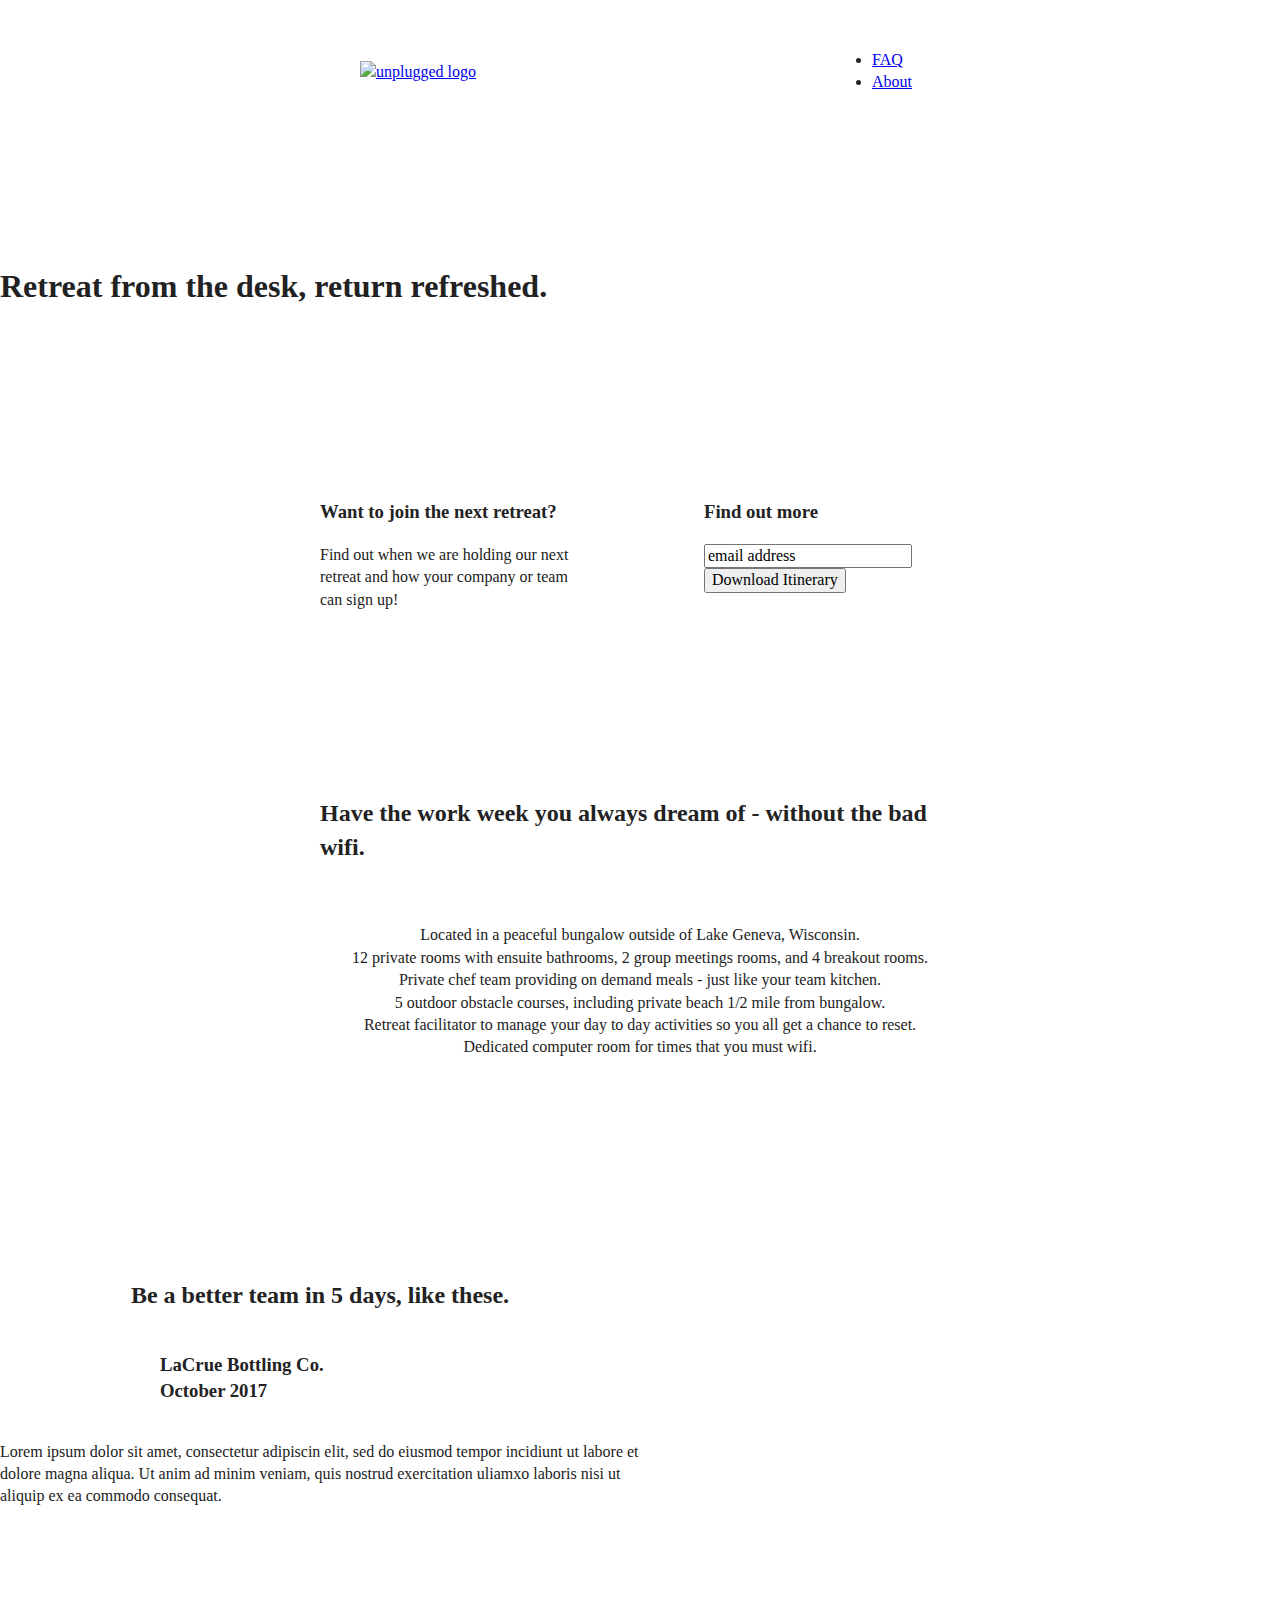
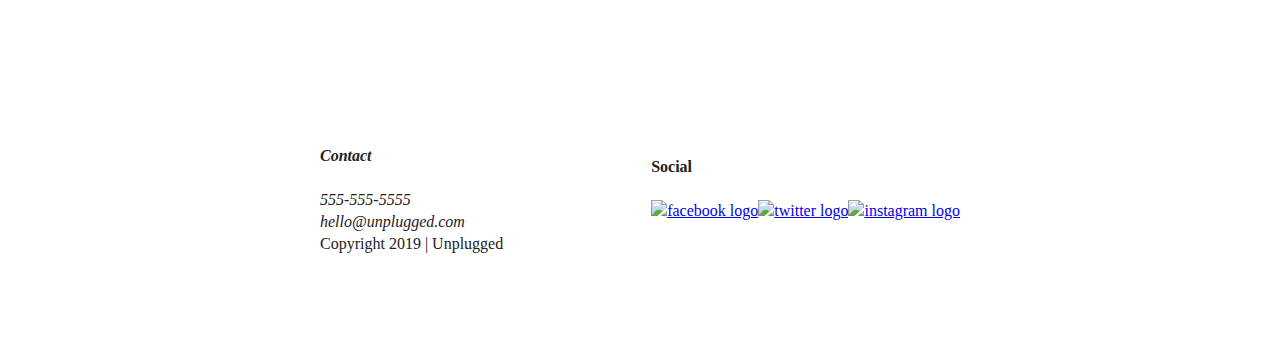
==== index.html @ e2e4e4e3 "Added media queries for tablet, checked against and updated with solution code" ====
<!doctype html>
<html class="no-js" lang="">

<head>
  <meta charset="utf-8">
  <title>Unplugged Retreat | Home</title>
  <meta name="description" content="">
  <meta name="viewport" content="width=device-width, initial-scale=1">

  <link rel="manifest" href="site.webmanifest">
  <link rel="apple-touch-icon" href="icon.png">
  <!-- Place favicon.ico in the root directory -->

  <link rel="stylesheet" href="css/normalize.css">
  <link rel="stylesheet" href="css/main.css">

  <meta name="theme-color" content="#fafafa">
</head>
  <!--[if IE]>
    <p class="browserupgrade">You are using an <strong>outdated</strong> browser. Please <a href="https://browsehappy.com/">upgrade your browser</a> to improve your experience and security.</p>
  <![endif]-->

  <!-- Add your site or application content here -->
<body>
	<header>
		<div class=content-wrapper>
			
			<figure>
				<a href="#"><img src="img/unpluggedlogo.png" alt="unplugged logo"></a>
				</figure>
			
				<div class="header-divider"></div>
				<nav>
					<ul>
						<li><a href="faq/index.html" target="_blank">FAQ</a></li>
						<li><a href="about/index.html" target="_blank">About</a></li>
					<ul>
				</nav>
			</div>
	</header>
	
	<main>
		
		<section class="hero-area">
			
		<div class=content-wrapper>
			
			<h1>Retreat from the desk, return refreshed.</h1>
			
		</div>
		
		
		</section>
		
		<aside>
			
			<div class="content-wrapper">
				
				<div class="form-description">
					<h3>Want to join the next retreat?</h3>
						<p>Find out when we are holding our next retreat and how your company or team can sign up!</p>
						
						
					
				</div>
				
				<div class="form">
					<h3>Find out more</h3>
					<input type="text" name="name" value="email address">
					<input type="button" value="Download Itinerary">
				</div>
			</aside>
				
				
		<section class="features">
				  <div class="content-wrapper">
				    <!-- Add your Features content here -->
					<h2>Have the work week you always dream of - without the bad wifi.</h2>
				  	<article>
				      <p class="fontawesome-icon"></p>
				      <p class="features-items">Located in a peaceful 						bungalow outside of Lake Geneva, Wisconsin.</p>
				  </article>
				  
				  	<article>
				      <p class="fontawesome-icon"></p>
				      <p class="features-items">12 private rooms with ensuite bathrooms, 2 group meetings rooms, and 4 breakout rooms.</p>
				  </article>
				  
				  	<article>
				      <p class="fontawesome-icon"></p>
				      <p class="features-items">Private chef team providing on demand meals - just like your team kitchen.</p>
				  </article>
				  
				  	<article>
				      <p class="fontawesome-icon"></p>
				      <p class="features-items">5 outdoor obstacle courses, including private beach 1/2 mile from bungalow.</p>
				  </article>
				  
				  	<article>
				      <p class="fontawesome-icon"></p>
				      <p class="features-items">Retreat facilitator to manage your day to day activities so you all get a chance to reset.</p>
				  </article>
				  
				  	<article>
				      <p class="fontawesome-icon"></p>
				      <p class="features-items">Dedicated computer room for times that you must wifi.</p>
				  </article>
				  
	  
				
			</div>
	</section>
				
				
		
		<section class="reviews">
		  <div class="content-wrapper">
			  
			 <h2> Be a better team in 5 days, like these.</h2>
			 <h3>LaCrue Bottling Co.<br>October 2017</h3>
			 <br>
			 <p>Lorem ipsum dolor sit amet, consectetur adipiscin elit, sed do eiusmod tempor incidiunt ut labore et dolore magna aliqua. Ut anim ad minim veniam, quis nostrud exercitation uliamxo laboris nisi ut aliquip ex ea commodo consequat.</p>
		 
		  </div>
		</section>
		
		
		
		
	</main>
	
	<footer>
		<div class="content-wrapper">
		<div class="footer-content">
			<address class="contact">
			<h4>Contact</h4>
				<p>
					555-555-5555<br>
					hello@unplugged.com</p>
				
			</address>
		
	
		<div class="social">
			<h4>Social</h4>
			<div class="social-icons">
				<p><a href="https://www.facebook.com/yoursite" target="_blank"><img src="img/facebook-icon.png" alt="facebook logo"></a></p>
					<p><a href="https://www/twitter.com/yoursite" target="_blank"><img src="img/twitter-icon.png" alt="twitter logo"></a></li>
					<p><a href="https://www.instagram.com/yoursite" target="_blank"><img src="img/instagram-icon.png" alt="instagram logo"></a></p>
			</div>
		</div>
	</div>

			
			<div class="copyright">
				<p>Copyright 2019 | Unplugged</p>
			</div>	
	
	</footer>	
		
		


  <script src="js/vendor/modernizr-3.8.0.min.js"></script>
  <script src="https://code.jquery.com/jquery-3.4.1.min.js" integrity="sha256-CSXorXvZcTkaix6Yvo6HppcZGetbYMGWSFlBw8HfCJo=" crossorigin="anonymous"></script>
  <script>window.jQuery || document.write('<script src="js/vendor/jquery-3.4.1.min.js"><\/script>')</script>
  <script src="js/plugins.js"></script>
  <script src="js/main.js"></script>

  <!-- Google Analytics: change UA-XXXXX-Y to be your site's ID. -->
  <script>
    window.ga = function () { ga.q.push(arguments) }; ga.q = []; ga.l = +new Date;
    ga('create', 'UA-XXXXX-Y', 'auto'); ga('set','transport','beacon'); ga('send', 'pageview')
  </script>
  <script src="https://www.google-analytics.com/analytics.js" async></script>
</body>

</html>
---- css/main.css ----
/*! HTML5 Boilerplate v7.3.0 | MIT License | https://html5boilerplate.com/ */

/* main.css 2.0.0 | MIT License | https://github.com/h5bp/main.css#readme */
/*
 * What follows is the result of much research on cross-browser styling.
 * Credit left inline and big thanks to Nicolas Gallagher, Jonathan Neal,
 * Kroc Camen, and the H5BP dev community and team.
 */

/* ==========================================================================
   Base styles: opinionated defaults
   ========================================================================== */

html {
  color: #222;
  font-size: 1em;
  line-height: 1.4;
}

/*
 * Remove text-shadow in selection highlight:
 * https://twitter.com/miketaylr/status/12228805301
 *
 * Vendor-prefixed and regular ::selection selectors cannot be combined:
 * https://stackoverflow.com/a/16982510/7133471
 *
 * Customize the background color to match your design.
 */

::-moz-selection {
  background: #b3d4fc;
  text-shadow: none;
}

::selection {
  background: #b3d4fc;
  text-shadow: none;
}

/*
 * A better looking default horizontal rule
 */

hr {
  display: block;
  height: 1px;
  border: 0;
  border-top: 1px solid #ccc;
  margin: 1em 0;
  padding: 0;
}

/*
 * Remove the gap between audio, canvas, iframes,
 * images, videos and the bottom of their containers:
 * https://github.com/h5bp/html5-boilerplate/issues/440
 */

audio,
canvas,
iframe,
img,
svg,
video {
  vertical-align: middle;
}

/*
 * Remove default fieldset styles.
 */

fieldset {
  border: 0;
  margin: 0;
  padding: 0;
}

/*
 * Allow only vertical resizing of textareas.
 */

textarea {
  resize: vertical;
}

/* ==========================================================================
   Browser Upgrade Prompt
   ========================================================================== */

.browserupgrade {
  margin: 0.2em 0;
  background: #ccc;
  color: #000;
  padding: 0.2em 0;
}

/* ==========================================================================
   Author's custom styles
   ========================================================================== */
/*------BASE HEADER AND FOOTER------*/

header,
footer {
display: flex;
justify-content: center;
align-items: center;
flex-flow: row wrap;
}

.content-wrapper {
	width: 90%;
	margin: 50px 0;
}



header .content-wrapper {
	display: flex;
	justify-content: center;
	align-items: center;
	flex-flow: row wrap;
	margin: 0;
	
}

.header-divider {
	width: 100%;
	height: 1px;
	margin: 10px 0 20px 0;
}

header .nav {
	width: 60%;
	display: flex;
	align-items: center;
	justify-content: space-around;
	flex-flow: row wrap;
	
}

header .nav ul {
	display: flex;
	justify-content: space-around;
	width: 100%;


}

footer .social-icons {
	display: flex;
	justify-content: space-around;
	align-items: center;
}

.footer .content-wrapper {
	width: 55%;
	margin: 50px 0;
}

footer .social-icons p {
  display: flex;
  justify-content: center;
  align-items: center;
}

footer .contact {
	margin-bottom: 40px;
}

footer p {
	margin: 0;
}

.features p {
	margin: 0;
}

/* -------------------- Mobile Styles - Homepage -------------------- */

/*-----------HEADER STYLE------*/

header {
	padding: 15px 0;
}

/*------HERO AREA------*/

.hero-area {
	display: flex;
	justify-content: center;
	flex-flow: column nowrap;
}



/*------ASIDE AREA------*/

aside {
		display: flex;
		justify-content: center;
		align-items: center;
		flex-flow: row wrap;
	
}


/*------FEATURES------*/


.features {
	display: flex;
	justify-content: center;
	flex-flow: row wrap;
}

.features h2 {
	margin-bottom: 60px;
}

.features .article {
	display: flex;
	justify-content: center;
	align-items: center;
	flex-flow: row wrap;
	width: 55%;
	margin: 30px 0;
}


.features  .features-items {
	display: flex;
	justify-content: center;
	align-items: center;
	flex-flow: row wrap;
}

/*--------REVIEWS-----*/

.reviews .content-wrapper {
	display: flex;
	justify-content: center;
	flex-flow: row wrap;
}

.reviews h2 {
	margin-bottom: 40px 0;
}
.reviews h3 {
	width: 50%;
	margin: 20px 0;
}


/*==================================================
=============FAQ PAGE ===============*/

.faq  {
	display: flex;
	justify-content: center;
	align-items: center;
	flex-flow: row wrap;
}

.faq .content-wrapper {
  display: flex;
  justify-content: center;
  align-items: center;
  flex-flow: row wrap;
  margin: 50px 0 0 0;
}

.faq h2 {
	margin-bottom: 50px;
}

.faq-content {
	margin-bottom: 40px;
}



/*--------------==================================================
ABOUT PAGE-======================================================*/

.mission {
	display: flex;
	justify-content: center;
	align-items: center;
	flex-flow:row wrap;
}

.mission h1 {
	padding: 40px 0;
}


.contact-section {
	display: flex;
	justify-content: center;
	align-items: center;
	flex-flow:row wrap;
	
}

.contact-section p {
	margin: 0;
}

.contact-section h1 {
	padding: 45px 0;
}


/* ==========================================================================
   Helper classes
   ========================================================================== */

/*
 * Hide visually and from screen readers
 */

.hidden {
  display: none !important;
}

/*
* Hide only visually, but have it available for screen readers:
* https://snook.ca/archives/html_and_css/hiding-content-for-accessibility
*
* 1. For long content, line feeds are not interpreted as spaces and small width
*    causes content to wrap 1 word per line:
*    https://medium.com/@jessebeach/beware-smushed-off-screen-accessible-text-5952a4c2cbfe
*/

.sr-only {
  border: 0;
  clip: rect(0, 0, 0, 0);
  height: 1px;
  margin: -1px;
  overflow: hidden;
  padding: 0;
  position: absolute;
  white-space: nowrap;
  width: 1px;
  /* 1 */
}

/*
* Extends the .sr-only class to allow the element
* to be focusable when navigated to via the keyboard:
* https://www.drupal.org/node/897638
*/

.sr-only.focusable:active,
.sr-only.focusable:focus {
  clip: auto;
  height: auto;
  margin: 0;
  overflow: visible;
  position: static;
  white-space: inherit;
  width: auto;
}

/*
* Hide visually and from screen readers, but maintain layout
*/

.invisible {
  visibility: hidden;
}

/*
* Clearfix: contain floats
*
* For modern browsers
* 1. The space content is one way to avoid an Opera bug when the
*    `contenteditable` attribute is included anywhere else in the document.
*    Otherwise it causes space to appear at the top and bottom of elements
*    that receive the `clearfix` class.
* 2. The use of `table` rather than `block` is only necessary if using
*    `:before` to contain the top-margins of child elements.
*/

.clearfix:before,
.clearfix:after {
  content: " ";
  /* 1 */
  display: table;
  /* 2 */
}

.clearfix:after {
  clear: both;
}

/* ==========================================================================
   EXAMPLE Media Queries for Responsive Design.
   These examples override the primary ('mobile first') styles.
   Modify as content requires.
   ========================================================================== */

@media screen and (min-width: 768px) {

/*Tablet styles here*/
	
	.content-wrapper {
		max-width: 640px;
		margin: 100px 0;
	}
    /* Header */
 
       header {
		   
		   justify-content: space-around;
		   padding: 33px 0;
       }
 
       header .content-wrapper {
           width: 100%;
		   justify-content: space-between;
       }
 
       header nav {
           width: 20%
       }
 
       header nav ul {
		   justify-content: space-between;
 		  
       }
 
       .header-divider {
           display: none;
       }
 
       /* Hero Area */
 
       /* Aside */
       aside .content-wrapper {
           margin: 50px 0;
		   display: flex;
		   justify-content: space-between;
		   flex-flow: row wrap;
       }
 
       aside .content-wrapper .form-description,
       aside .content-wrapper .form {        
           width: 40%;         
           margin: 0;
       }
 
       /* Features */
 
       .features article {
		   display: flex;
		   justify-content: center;
		   align-items: center;
		   flex-flow: column wrap;
		   flex-basis: 50%;
       }
 
       .features .features-item-description {
           width: 50%;
       }
 
       /* Reviews */
       .reviews article {
 		  display: flex;
		  justify-content: space-between;
       }
    
       .reviews article div {
           width: 49%;
       }
 
       /* Footer */
       footer .content-wrapper {
           width: 65%;
           margin: 100px 0;
       }
    
       .footer-content {
		   display: flex;
		   justify-content: space-between;
		   align-items: center;
       }
 
       footer .contact {
           margin-bottom: 0;
       }
 
       footer .copyright {
           width: 100%;
       }
	   /*-------------------FAQ PAGE--------------*/
   
	   .faq-content {
		   flex-basis:45% ;
	   }
	   
	   .faq .content-wrapper {
		   justify-content: space-between;
	   }
	   
	   /* ==========================================================================
	      About Page
	      ========================================================================== */
 
	      .mission-content {
	           display: flex;
	           justify-content: space-between;
	           align-items: center;
			   padding-top: 20px;
	       }
 
	       .mission-content p {
	           width: 45%;
	       }
 
	       .contact-section .content-wrapper h2 {
	           width: 80%;
	       }
 
	       .contact-content {
	           display: flex;
	           justify-content: space-between;
	           align-items: flex-start;
	   }
	   
	 /* ==========================================================================
	      FAQ Page
	     
 ========================================================================== */
	       .faq .content-wrapper {
	           justify-content: space-between;
	       }
    
	       .faq-content {
	           flex-basis: 40%;
	       }
 
	       .faq h2 {
	           width: 100%;
	       }
	   
	   
	
}

@media screen and (min-width: 1200px) {

/*Desktop styles here*/

}

@media print,
  (-webkit-min-device-pixel-ratio: 1.25),
  (min-resolution: 1.25dppx),
  (min-resolution: 120dpi) {
  /* Style adjustments for high resolution devices */
}

/* ==========================================================================
   Print styles.
   Inlined to avoid the additional HTTP request:
   https://www.phpied.com/delay-loading-your-print-css/
   ========================================================================== */

@media print {
  *,
  *:before,
  *:after {
    background: transparent !important;
    color: #000 !important;
    /* Black prints faster */
    box-shadow: none !important;
    text-shadow: none !important;
  }
  a,
  a:visited {
    text-decoration: underline;
  }
  a[href]:after {
    content: " (" attr(href) ")";
  }
  abbr[title]:after {
    content: " (" attr(title) ")";
  }
  /*
     * Don't show links that are fragment identifiers,
     * or use the `javascript:` pseudo protocol
     */
  a[href^="#"]:after,
  a[href^="javascript:"]:after {
    content: "";
  }
  pre {
    white-space: pre-wrap !important;
  }
  pre,
  blockquote {
    border: 1px solid #999;
    page-break-inside: avoid;
  }
  /*
     * Printing Tables:
     * https://web.archive.org/web/20180815150934/http://css-discuss.incutio.com/wiki/Printing_Tables
     */
  thead {
    display: table-header-group;
  }
  tr,
  img {
    page-break-inside: avoid;
  }
  p,
  h2,
  h3 {
    orphans: 3;
    widows: 3;
  }
  h2,
  h3 {
    page-break-after: avoid;
  }
}
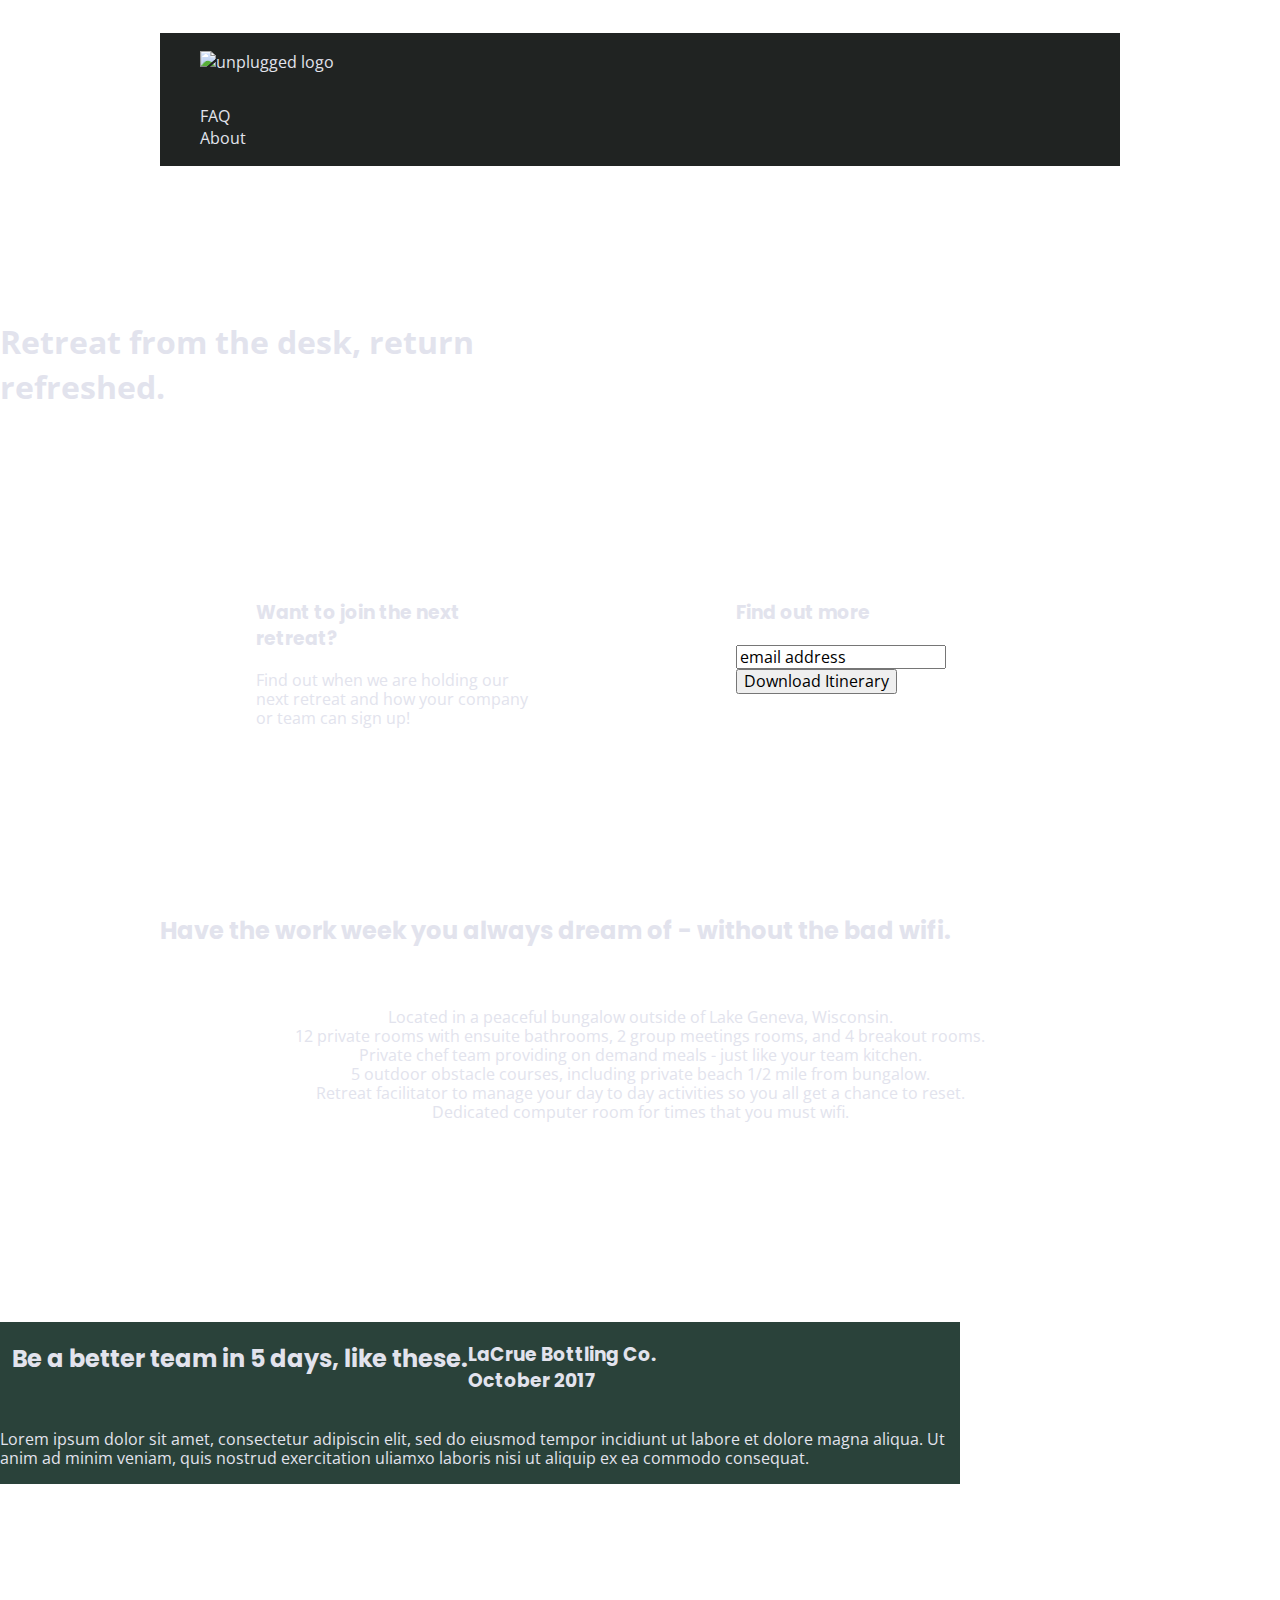
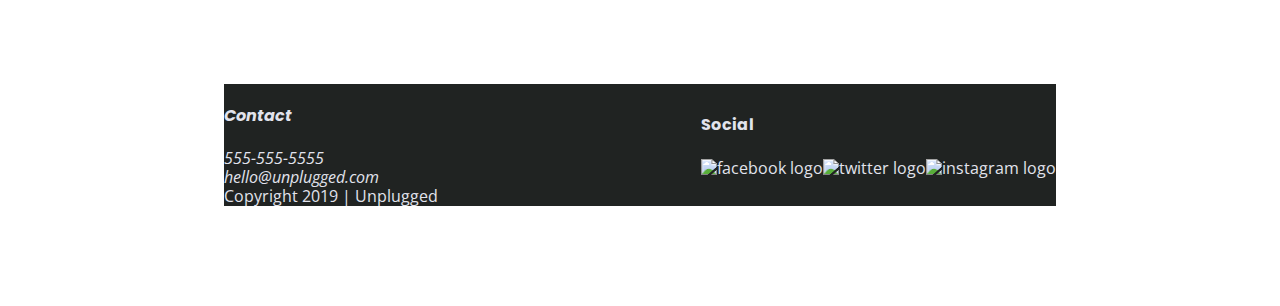
==== commit 09b6cc95: "Added base font styles" ====
--- a/index.html
+++ b/index.html
@@ -11,10 +11,11 @@
   <link rel="apple-touch-icon" href="icon.png">
   <!-- Place favicon.ico in the root directory -->
 
+  <!-- Google Fonts -->
   <link rel="stylesheet" href="css/normalize.css">
   <link rel="stylesheet" href="css/main.css">
 
-  <meta name="theme-color" content="#fafafa">
+  <meta name="theme-color" content="#fafafa"><link href="https://fonts.googleapis.com/css?family=Open+Sans:400,700|Poppins:500,700" rel="stylesheet">
 </head>
   <!--[if IE]>
     <p class="browserupgrade">You are using an <strong>outdated</strong> browser. Please <a href="https://browsehappy.com/">upgrade your browser</a> to improve your experience and security.</p>
--- a/css/main.css
+++ b/css/main.css
@@ -97,6 +97,99 @@
 /* ==========================================================================
    Author's custom styles
    ========================================================================== */
+
+
+/* General Styles */
+ 
+html {
+	font-size: 16px;
+}
+ 
+body {
+ 	font-family: 'Open Sans', sans-serif;
+	font-size: 1em;
+	color: #e2e3ed;
+}
+ 
+ul, 
+ol {
+	list-style-type: none;
+ 
+}
+ 
+a {
+	color: #e2e3ed;
+	text-decoration: none;
+	
+}
+ 
+h2 {
+ 	font-family: 'Poppins', sans-serif;
+	font-size: 1.5em;
+	font-weight: bolder
+	color: #e2e3ed;
+}
+ 
+h3, 
+h4 {
+ 	font-family: 'Poppins', sans-serif;
+	color: #e2e3ed;
+}
+
+h3 {
+	font-size: 1.17em;
+	font-weight: bolder
+}
+
+h4 {
+	font-size: 1em;
+	font-weight: bolder
+}
+ 
+p {
+	line-height: 1.188em;
+	color: #e2e3ed;
+}
+ 
+img {
+ 	width: 100%;
+}
+ 
+figure {
+ 	width: 100%;
+}
+ 
+address {
+ 	text-decoration: none;
+}
+
+header .content-wrapper,
+nav .content-wrapper,
+footer .content-wrapper {
+	background: #202322;
+}
+
+
+.aside .content-wrapper.
+.mission .content-wrapper {
+	background: #527158;
+}
+
+.reviews .content-wrapper,
+.contact-section .content-wrapper
+.faq .content-wrapper {
+ 	background: #2a423a;
+}
+
+
+
+
+
+
+
+
+
+
 /*------BASE HEADER AND FOOTER------*/
 
 header,
@@ -528,29 +621,93 @@
 	           align-items: flex-start;
 	   }
 	   
-	 /* ==========================================================================
-	      FAQ Page
-	     
+
+@media screen and (min-width: 1200px) {
+
+/*Desktop styles here*/
+	
+	
+	.content-wrapper {
+		max-width: 960px;
+	}
+	
+	
+	
+    /* Hero Area */
+	
+    /* Hero */
+    .hero-area h1 {
+      width: 60%;
+  }
+
+    /* Aside */
+    aside .content-wrapper {
+        justify-content: space-around;
+
+    }
+
+    aside .content-wrapper .form-description,
+    aside .content-wrapper .form {        
+        width: 30%;         
+   
+    }
+	
+    /* Features */
+
+	.features h2 {
+		width: 90%;
+	}
+
+    .features article {
+	   flex-basis: 33%;
+    }
+
+
+    /* Reviews */
+    .reviews article div {
+		 width: 42%;
+    }
+ 
+    
+/* ==========================================================================
+	   About Page
+========================================================================== */
+	    
+		.mission h2,
+	    .contact-section .content-wrapper h2 {
+	        width: 95%;
+	    }
+ 
+	    .contact-section .content-wrapper h2 {
+	        margin-bottom: 100px;
+	    }
+ 
+ 
+/* ==========================================================================
+	   FAQ Page
  ========================================================================== */
-	       .faq .content-wrapper {
-	           justify-content: space-between;
-	       }
-    
-	       .faq-content {
-	           flex-basis: 40%;
-	       }
- 
-	       .faq h2 {
-	           width: 100%;
-	       }
-	   
-	   
-	
-}
-
-@media screen and (min-width: 1200px) {
-
-/*Desktop styles here*/
+	    
+		.faq h2 {
+	        width: 100%;
+	    }
+ 
+	    .faq-content {
+	        flex-basis: 50$;
+	    }
+	
+	
+	
+	
+	
+	
+	
+	
+	
+	
+	
+	
+	
+	
 
 }
 
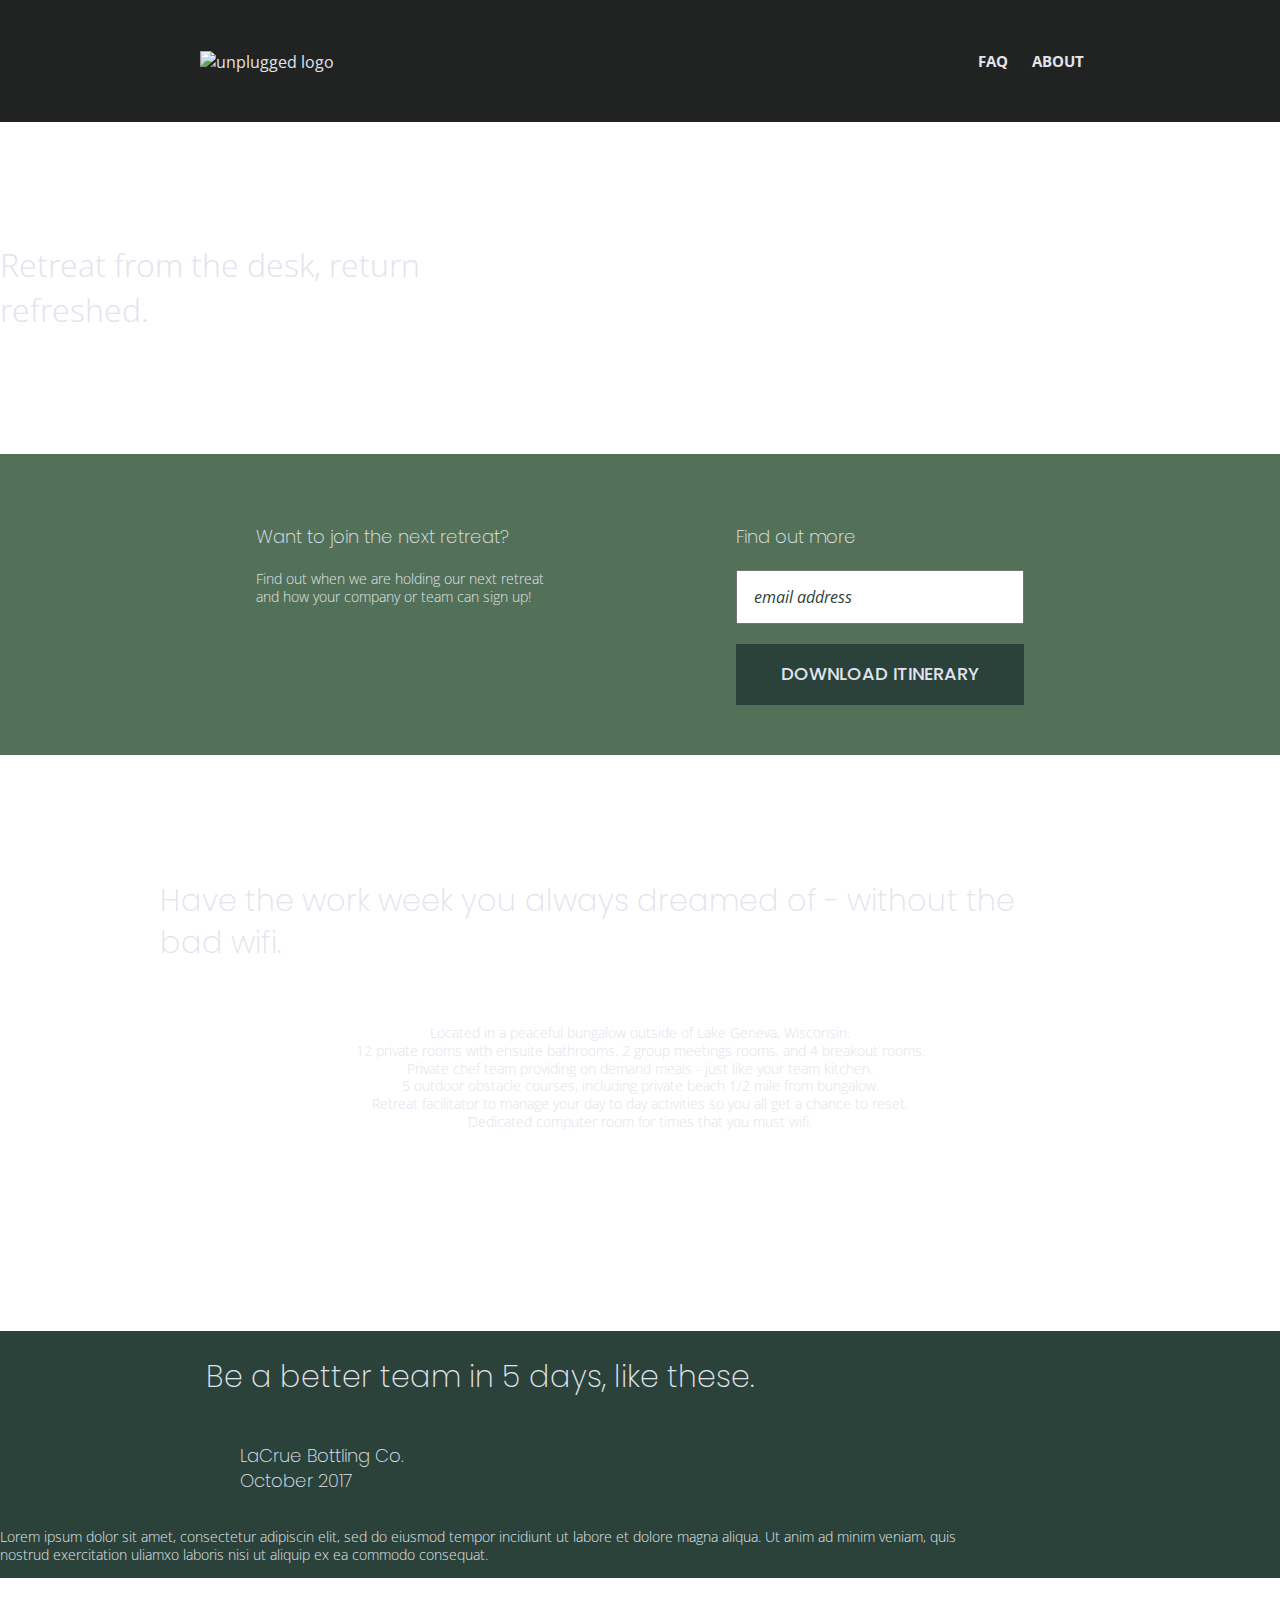
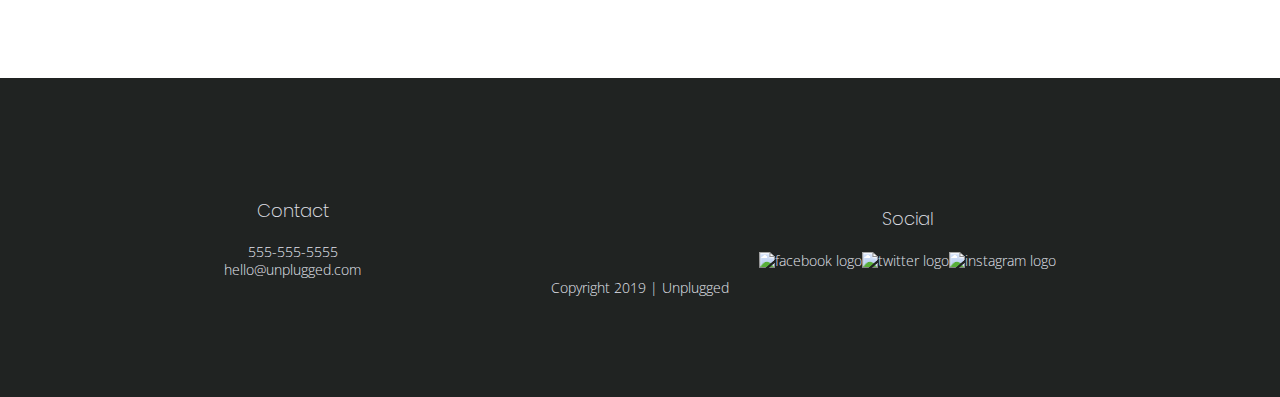
==== commit e2f642a2: "Added font styles" ====
--- a/index.html
+++ b/index.html
@@ -76,7 +76,7 @@
 		<section class="features">
 				  <div class="content-wrapper">
 				    <!-- Add your Features content here -->
-					<h2>Have the work week you always dream of - without the bad wifi.</h2>
+					<h2>Have the work week you always dreamed of - without the bad wifi.</h2>
 				  	<article>
 				      <p class="fontawesome-icon"></p>
 				      <p class="features-items">Located in a peaceful 						bungalow outside of Lake Geneva, Wisconsin.</p>
--- a/css/main.css
+++ b/css/main.css
@@ -109,6 +109,7 @@
  	font-family: 'Open Sans', sans-serif;
 	font-size: 1em;
 	color: #e2e3ed;
+	text-align: left;
 }
  
 ul, 
@@ -125,68 +126,41 @@
  
 h2 {
  	font-family: 'Poppins', sans-serif;
-	font-size: 1.5em;
-	font-weight: bolder
-	color: #e2e3ed;
+	font-size: 1.875em;
+
 }
  
 h3, 
 h4 {
  	font-family: 'Poppins', sans-serif;
-	color: #e2e3ed;
-}
-
-h3 {
-	font-size: 1.17em;
-	font-weight: bolder
-}
-
-h4 {
-	font-size: 1em;
-	font-weight: bolder
-}
+	margin: 20px 0;
+	font-size: 1.125em;
+	font-weight: 200;
+}
+
  
 p {
-	line-height: 1.188em;
-	color: #e2e3ed;
+	line-height: 1.285em;
+	font-size: .875em;
+	font-weight: 100;
 }
  
 img {
- 	width: 100%;
+ 	
 }
  
 figure {
- 	width: 100%;
+ 	
 }
  
 address {
- 	text-decoration: none;
-}
-
-header .content-wrapper,
-nav .content-wrapper,
-footer .content-wrapper {
-	background: #202322;
-}
-
-
-.aside .content-wrapper.
-.mission .content-wrapper {
-	background: #527158;
-}
-
-.reviews .content-wrapper,
-.contact-section .content-wrapper
-.faq .content-wrapper {
- 	background: #2a423a;
-}
-
-
-
-
-
-
-
+ 	font-style: normal;
+}
+
+.content-wrapper {
+	width: 90%;
+	margin: 50px 0;
+}
 
 
 
@@ -198,6 +172,7 @@
 justify-content: center;
 align-items: center;
 flex-flow: row wrap;
+background-color: #202322;
 }
 
 .content-wrapper {
@@ -229,14 +204,25 @@
 	justify-content: space-around;
 	flex-flow: row wrap;
 	
+	
 }
 
 header .nav ul {
 	display: flex;
 	justify-content: space-around;
 	width: 100%;
-
-
+	
+
+}
+
+header nav li {
+	display: inline;
+	padding: 10px;
+	text-transform: uppercase;
+	font-size: 0.938em;
+	font-weight: bold;
+	text-align:center;
+	
 }
 
 footer .social-icons {
@@ -258,6 +244,11 @@
 
 footer .contact {
 	margin-bottom: 40px;
+	text-align: center;
+}
+
+footer h4 {
+	font-weight: 200;
 }
 
 footer p {
@@ -267,7 +258,10 @@
 .features p {
 	margin: 0;
 }
-
+footer .social,
+.copyright {
+	text-align: center;
+}
 /* -------------------- Mobile Styles - Homepage -------------------- */
 
 /*-----------HEADER STYLE------*/
@@ -276,12 +270,20 @@
 	padding: 15px 0;
 }
 
+header .content-wrapper {
+
+}
+
 /*------HERO AREA------*/
 
 .hero-area {
 	display: flex;
 	justify-content: center;
 	flex-flow: column nowrap;
+}
+
+.hero-area h1 {
+	font-weight: 200;
 }
 
 
@@ -292,8 +294,8 @@
 		display: flex;
 		justify-content: center;
 		align-items: center;
-		flex-flow: row wrap;
-	
+		flex-flow: row wrap;	
+		background-color: #527158;
 }
 
 
@@ -308,6 +310,7 @@
 
 .features h2 {
 	margin-bottom: 60px;
+	font-weight:200;
 }
 
 .features .article {
@@ -325,22 +328,29 @@
 	justify-content: center;
 	align-items: center;
 	flex-flow: row wrap;
+	text-align: center;
 }
 
 /*--------REVIEWS-----*/
 
+.reviews {
+	background-color: #2a423a;
+}
 .reviews .content-wrapper {
 	display: flex;
 	justify-content: center;
 	flex-flow: row wrap;
+	
 }
 
 .reviews h2 {
 	margin-bottom: 40px 0;
+	font-weight: 200;
 }
 .reviews h3 {
 	width: 50%;
 	margin: 20px 0;
+	font-weight: 200;
 }
 
 
@@ -352,6 +362,11 @@
 	justify-content: center;
 	align-items: center;
 	flex-flow: row wrap;
+	background-color: #527158;
+}
+
+.faq  h1 {
+	font-weight:200;
 }
 
 .faq .content-wrapper {
@@ -360,14 +375,21 @@
   align-items: center;
   flex-flow: row wrap;
   margin: 50px 0 0 0;
+  
 }
 
 .faq h2 {
 	margin-bottom: 50px;
+	font-weight:200;
 }
 
 .faq-content {
 	margin-bottom: 40px;
+}
+
+.faq p {
+	line-height: 1.5em;
+	font-weight:100;
 }
 
 
@@ -380,10 +402,12 @@
 	justify-content: center;
 	align-items: center;
 	flex-flow:row wrap;
+	background-color: #527158
 }
 
 .mission h1 {
 	padding: 40px 0;
+	font-weight:200;
 }
 
 
@@ -392,6 +416,7 @@
 	justify-content: center;
 	align-items: center;
 	flex-flow:row wrap;
+	background-color: #2a423a;
 	
 }
 
@@ -401,6 +426,11 @@
 
 .contact-section h1 {
 	padding: 45px 0;
+	font-weight: 200;
+}
+
+.contact-section h2 {
+	font-weight: 100;
 }
 
 
@@ -485,6 +515,35 @@
 
 .clearfix:after {
   clear: both;
+}
+
+<!================================================================
+=================FORM STYLES====================================!>
+
+aside .form {
+  margin-top: 30px;
+}
+ 
+input[type=text] {
+  box-sizing: border-box;
+  width: 100%;
+  color: #2a423a;
+  font-style: italic;
+  padding: 1em;
+}
+ 
+input[type=button] {
+  width: 100%;
+  padding: 20px 0;
+  margin-top: 20px;
+  background-color: #2a423a;
+  font-family: 'Poppins', Helvetica, Arial, sans-serif;
+  font-weight: 500;
+  font-size: 1.125em;
+  color: #e2e3ed;
+  border: none;
+  text-align: center;
+  text-transform: uppercase;
 }
 
 /* ==========================================================================
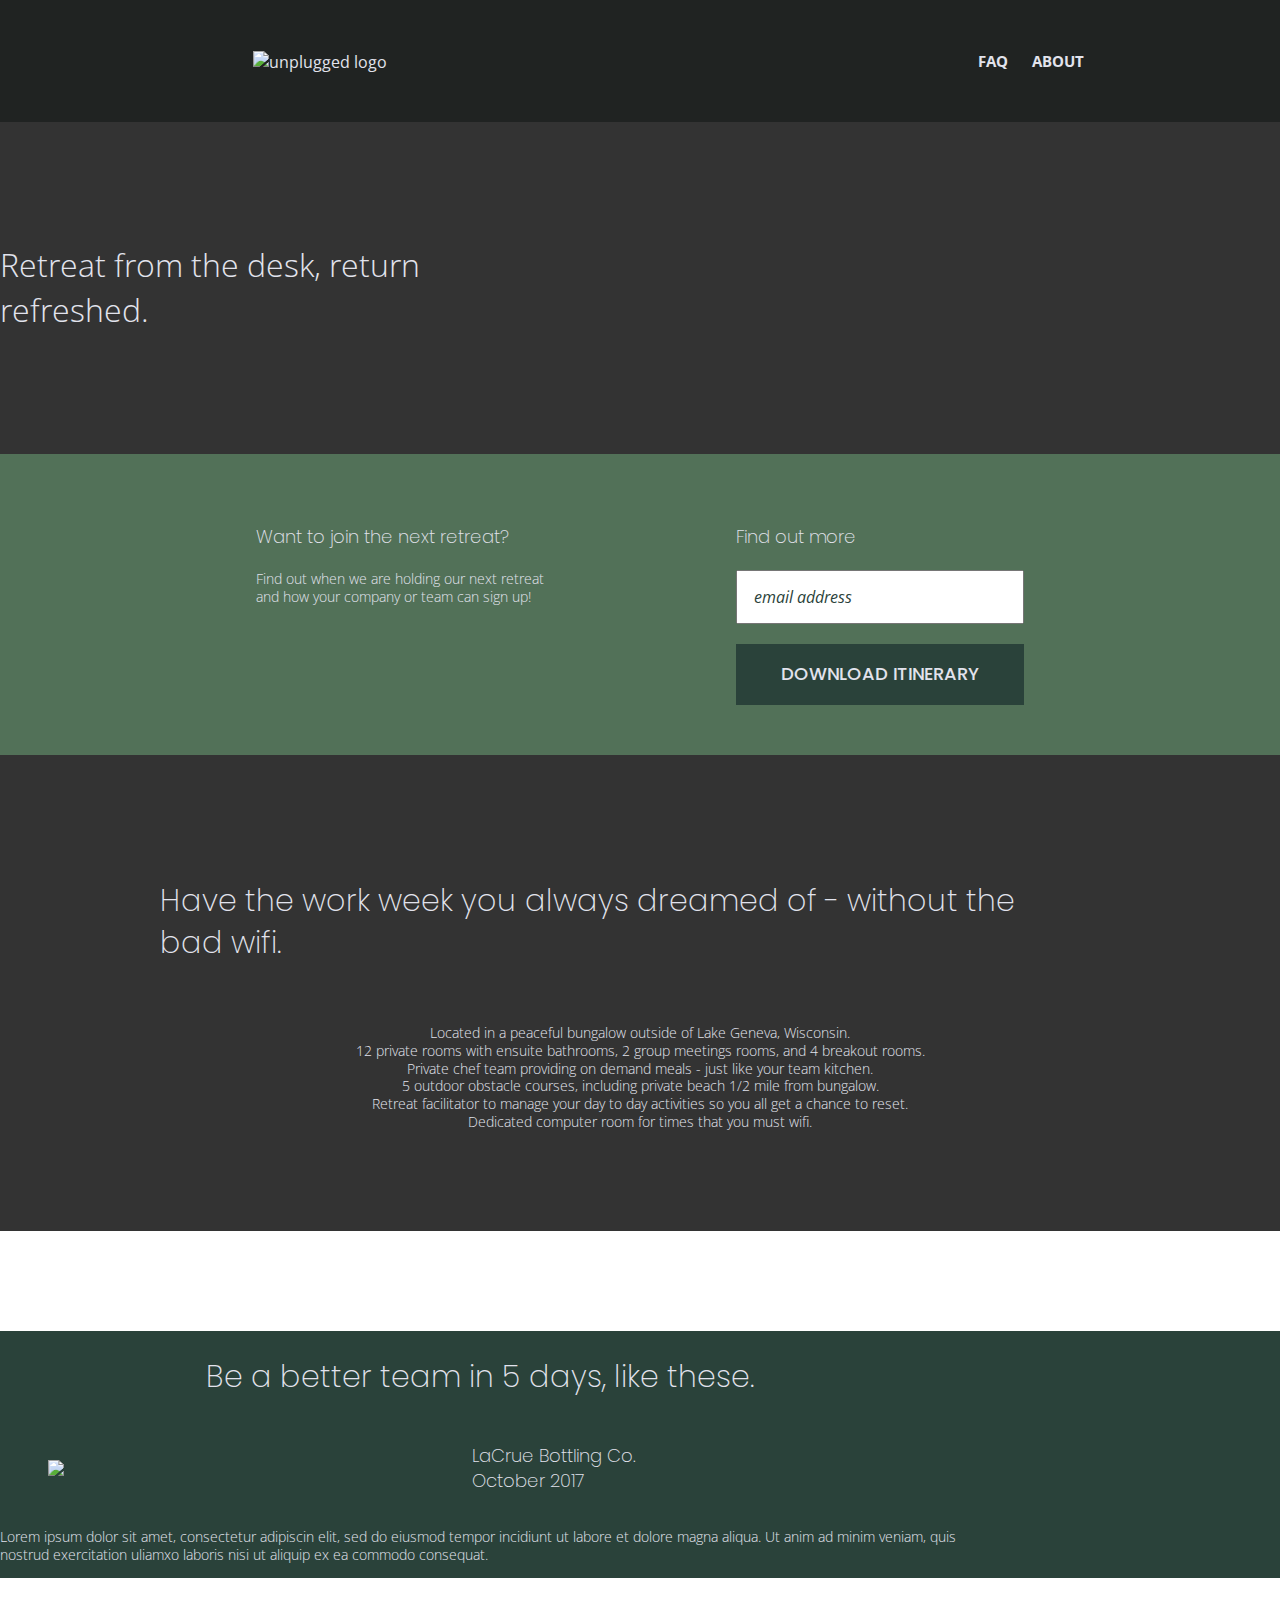
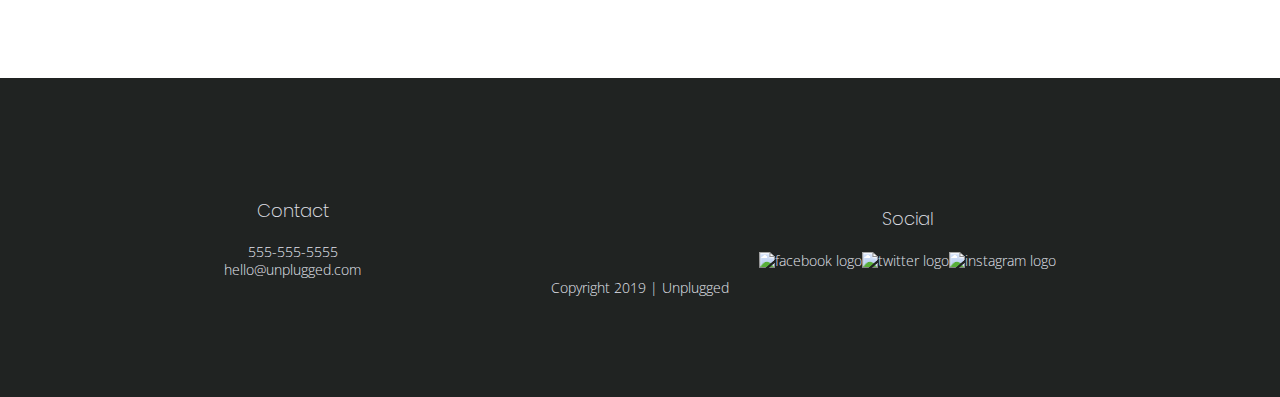
==== commit 89e965af: "Added images" ====
--- a/index.html
+++ b/index.html
@@ -4,7 +4,7 @@
 <head>
   <meta charset="utf-8">
   <title>Unplugged Retreat | Home</title>
-  <meta name="description" content="">
+
   <meta name="viewport" content="width=device-width, initial-scale=1">
 
   <link rel="manifest" href="site.webmanifest">
@@ -15,7 +15,8 @@
   <link rel="stylesheet" href="css/normalize.css">
   <link rel="stylesheet" href="css/main.css">
 
-  <meta name="theme-color" content="#fafafa"><link href="https://fonts.googleapis.com/css?family=Open+Sans:400,700|Poppins:500,700" rel="stylesheet">
+  <meta name="theme-color" content="#fafafa">
+  <link href="https://fonts.googleapis.com/css?family=Open+Sans:400,700|Poppins:500,700" rel="stylesheet">
 </head>
   <!--[if IE]>
     <p class="browserupgrade">You are using an <strong>outdated</strong> browser. Please <a href="https://browsehappy.com/">upgrade your browser</a> to improve your experience and security.</p>
@@ -27,7 +28,7 @@
 		<div class=content-wrapper>
 			
 			<figure>
-				<a href="#"><img src="img/unpluggedlogo.png" alt="unplugged logo"></a>
+				<a href="#"><img src="img/logo.png" alt="unplugged logo"></a>
 				</figure>
 			
 				<div class="header-divider"></div>
@@ -118,6 +119,12 @@
 		  <div class="content-wrapper">
 			  
 			 <h2> Be a better team in 5 days, like these.</h2>
+			 
+			 <figure>
+				 <img src="img/lacrue.jpg">
+				 
+			 </figure>
+			 
 			 <h3>LaCrue Bottling Co.<br>October 2017</h3>
 			 <br>
 			 <p>Lorem ipsum dolor sit amet, consectetur adipiscin elit, sed do eiusmod tempor incidiunt ut labore et dolore magna aliqua. Ut anim ad minim veniam, quis nostrud exercitation uliamxo laboris nisi ut aliquip ex ea commodo consequat.</p>
--- a/css/main.css
+++ b/css/main.css
@@ -146,11 +146,11 @@
 }
  
 img {
- 	
+ 	width: 100%;
 }
  
 figure {
- 	
+ 	margin 0;
 }
  
 address {
@@ -270,9 +270,16 @@
 	padding: 15px 0;
 }
 
-header .content-wrapper {
-
-}
+
+header figure {
+    width: 60%;
+    display: flex;
+    justify-content: center;
+    align-items: center;
+    flex-flow: row wrap;
+
+}
+
 
 /*------HERO AREA------*/
 
@@ -280,6 +287,8 @@
 	display: flex;
 	justify-content: center;
 	flex-flow: column nowrap;
+	background: url('../img/hero.jpg') center no-repeat #333;
+	background-size: cover;
 }
 
 .hero-area h1 {
@@ -306,6 +315,8 @@
 	display: flex;
 	justify-content: center;
 	flex-flow: row wrap;
+	background: url('../img/features.jpg') center no-repeat #333;
+	background-size: cover;
 }
 
 .features h2 {
@@ -335,6 +346,14 @@
 
 .reviews {
 	background-color: #2a423a;
+}
+
+.reviews figure {
+	width: 90%;
+	display: flex;
+	justify-content: center;
+	align-items: center;
+	flex-flow: row wrap;
 }
 .reviews .content-wrapper {
 	display: flex;
@@ -573,9 +592,15 @@
 		   justify-content: space-between;
        }
  
+   	header figure {
+   	    width: 30%;
+   }	
+ 
+ 
        header nav {
            width: 20%
        }
+ 
  
        header nav ul {
 		   justify-content: space-between;
@@ -621,6 +646,10 @@
  		  display: flex;
 		  justify-content: space-between;
        }
+	   
+   	.reviews figure {
+   		width: 42%;
+   	}
     
        .reviews article div {
            width: 49%;
@@ -684,8 +713,9 @@
 @media screen and (min-width: 1200px) {
 
 /*Desktop styles here*/
-	
-	
+	header figure {
+	    width: 25%;
+}	
 	.content-wrapper {
 		max-width: 960px;
 	}
@@ -726,7 +756,10 @@
     .reviews article div {
 		 width: 42%;
     }
- 
+	
+	.reviews figure {
+		width: 40%;
+	}
     
 /* ==========================================================================
 	   About Page
@@ -755,18 +788,6 @@
 	    }
 	
 	
-	
-	
-	
-	
-	
-	
-	
-	
-	
-	
-	
-	
 
 }
 
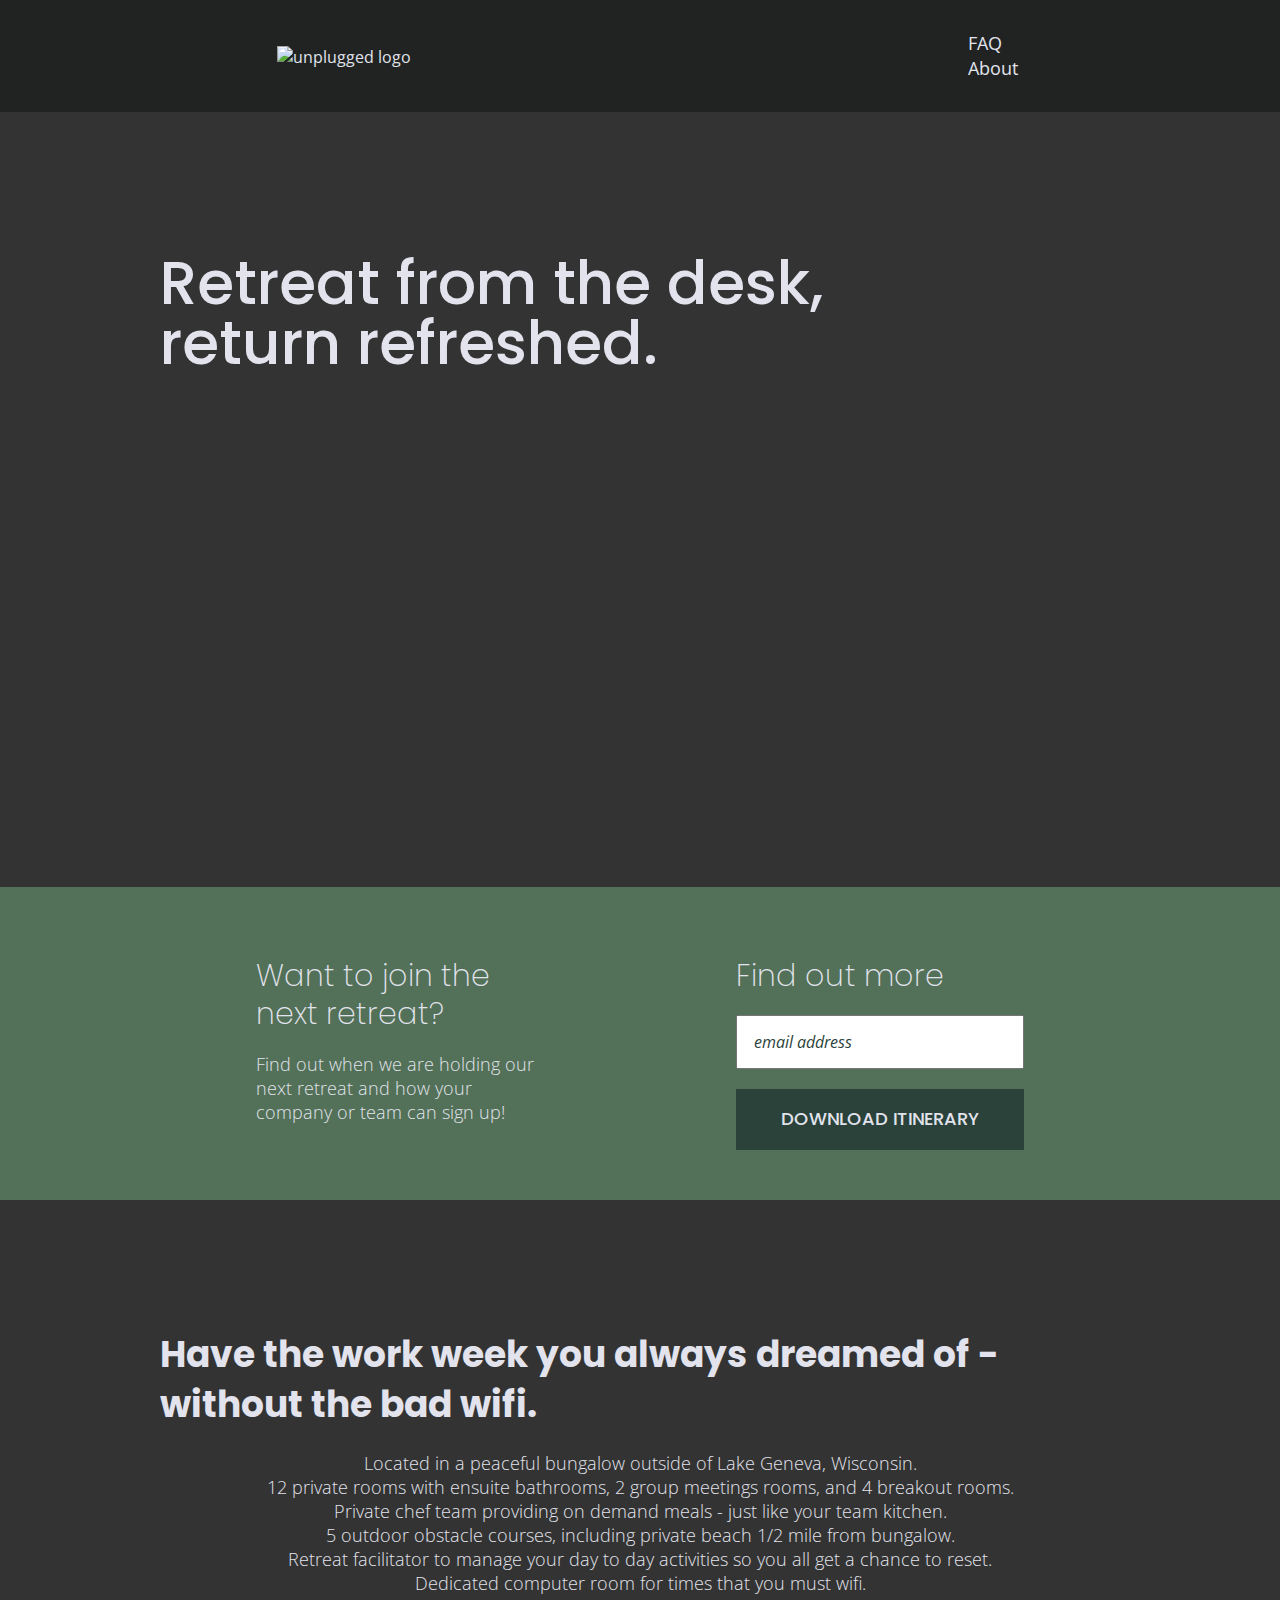
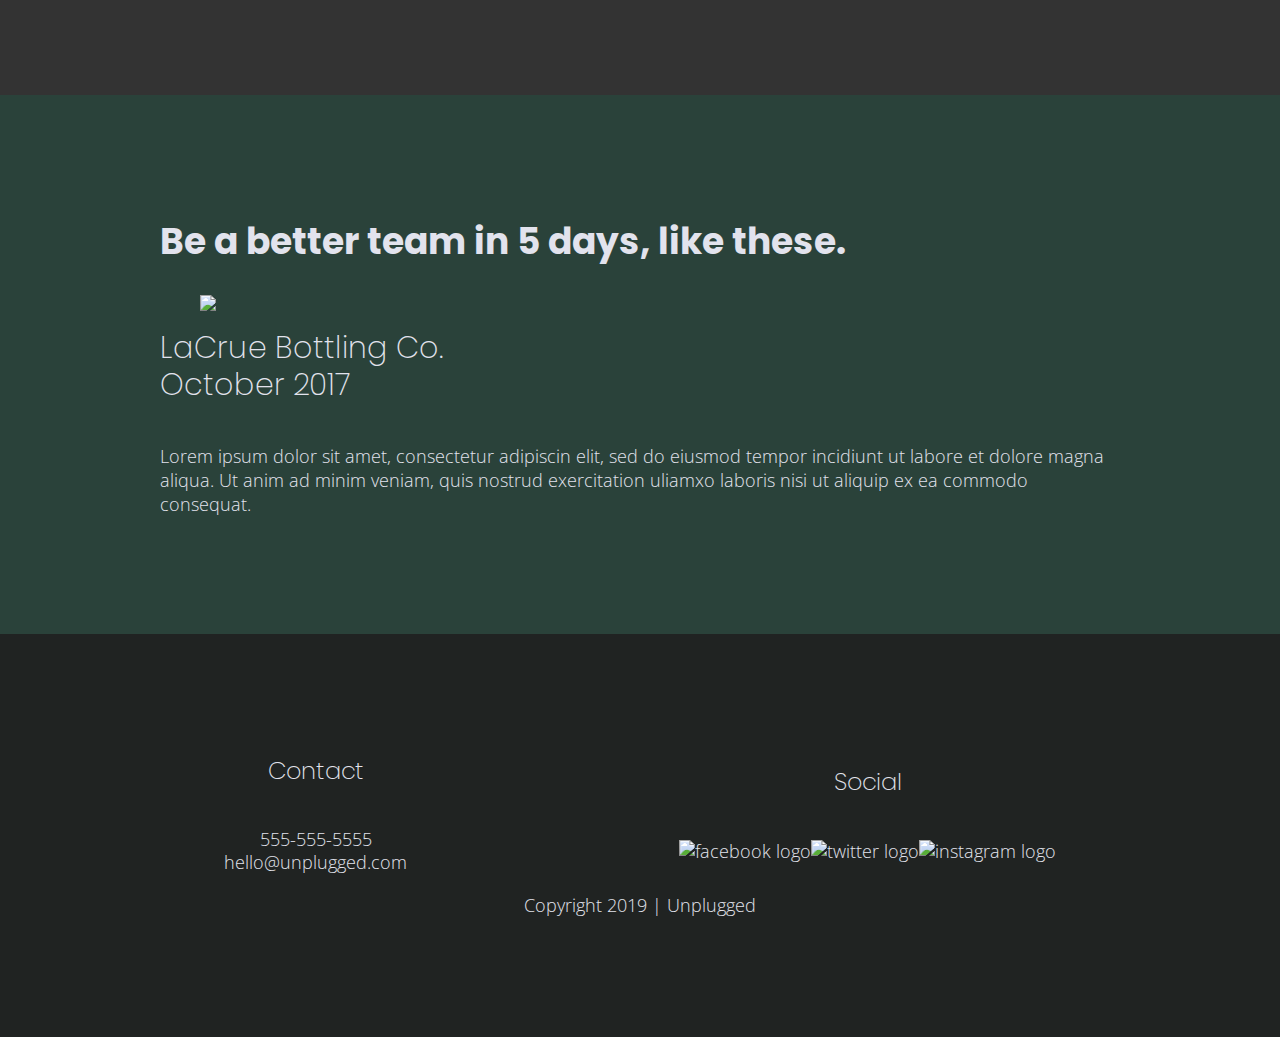
==== commit 1d3d1d24: "Added icons" ====
--- a/index.html
+++ b/index.html
@@ -14,6 +14,8 @@
   <!-- Google Fonts -->
   <link rel="stylesheet" href="css/normalize.css">
   <link rel="stylesheet" href="css/main.css">
+  
+   <script src="https://kit.fontawesome.com/49d16a4759.js" crossorigin="anonymous"></script>
 
   <meta name="theme-color" content="#fafafa">
   <link href="https://fonts.googleapis.com/css?family=Open+Sans:400,700|Poppins:500,700" rel="stylesheet">
@@ -79,32 +81,33 @@
 				    <!-- Add your Features content here -->
 					<h2>Have the work week you always dreamed of - without the bad wifi.</h2>
 				  	<article>
-				      <p class="fontawesome-icon"></p>
+				      <p class="fontawesome-icon">	
+<i class="fas fa-campground"></i></p>
 				      <p class="features-items">Located in a peaceful 						bungalow outside of Lake Geneva, Wisconsin.</p>
 				  </article>
 				  
 				  	<article>
-				      <p class="fontawesome-icon"></p>
+				      <p class="fontawesome-icon"> <i class="fas fa-bed"></i></p>
 				      <p class="features-items">12 private rooms with ensuite bathrooms, 2 group meetings rooms, and 4 breakout rooms.</p>
 				  </article>
 				  
 				  	<article>
-				      <p class="fontawesome-icon"></p>
+				      <p class="fontawesome-icon"> <i class="fas fa-utensils"></i></p>
 				      <p class="features-items">Private chef team providing on demand meals - just like your team kitchen.</p>
 				  </article>
 				  
 				  	<article>
-				      <p class="fontawesome-icon"></p>
+				      <p class="fontawesome-icon"><i class="fas fa-shoe-prints"></i></p>
 				      <p class="features-items">5 outdoor obstacle courses, including private beach 1/2 mile from bungalow.</p>
 				  </article>
 				  
 				  	<article>
-				      <p class="fontawesome-icon"></p>
+				      <p class="fontawesome-icon"><i class="fas fa-smile"></i></p>
 				      <p class="features-items">Retreat facilitator to manage your day to day activities so you all get a chance to reset.</p>
 				  </article>
 				  
 				  	<article>
-				      <p class="fontawesome-icon"></p>
+				      <p class="fontawesome-icon"><i class="fas fa-wifi"></i></p>
 				      <p class="features-items">Dedicated computer room for times that you must wifi.</p>
 				  </article>
 				  
--- a/css/main.css
+++ b/css/main.css
@@ -192,6 +192,7 @@
 }
 
 .header-divider {
+	background: #3a3a3a; 
 	width: 100%;
 	height: 1px;
 	margin: 10px 0 20px 0;
@@ -199,6 +200,9 @@
 
 header .nav {
 	width: 60%;
+	font-size: 1.125em;
+	font-weight: 700;
+	text-transform: uppercase;
 	display: flex;
 	align-items: center;
 	justify-content: space-around;
@@ -216,13 +220,13 @@
 }
 
 header nav li {
-	display: inline;
-	padding: 10px;
-	text-transform: uppercase;
-	font-size: 0.938em;
-	font-weight: bold;
-	text-align:center;
-	
+	font-size: 1.125em;
+	
+}
+
+footer {
+	text-align: center;
+	flex-direction: column;
 }
 
 footer .social-icons {
@@ -261,6 +265,10 @@
 footer .social,
 .copyright {
 	text-align: center;
+}
+
+footer .copyright {
+	margin: 20px 0;
 }
 /* -------------------- Mobile Styles - Homepage -------------------- */
 
@@ -286,13 +294,17 @@
 .hero-area {
 	display: flex;
 	justify-content: center;
-	flex-flow: column nowrap;
+	flex-flow: row wrap;
 	background: url('../img/hero.jpg') center no-repeat #333;
 	background-size: cover;
+	min-height: 500px;
 }
 
 .hero-area h1 {
-	font-weight: 200;
+	font-weight: 500;
+	font-size: 2.25em;
+	font-family: 'Poppins', Helvetica, Arial, sans-serif;
+	line-height: 1.2;
 }
 
 
@@ -307,6 +319,10 @@
 		background-color: #527158;
 }
 
+aside .form {
+	margin-top: 30px;
+}
+
 
 /*------FEATURES------*/
 
@@ -321,24 +337,22 @@
 
 .features h2 {
 	margin-bottom: 60px;
-	font-weight:200;
 }
 
 .features .article {
+	width: 63%;
+	margin: 30px 0;
+}
+
+
+.features  .features-items {
 	display: flex;
 	justify-content: center;
 	align-items: center;
 	flex-flow: row wrap;
-	width: 55%;
-	margin: 30px 0;
-}
-
-
-.features  .features-items {
-	display: flex;
-	justify-content: center;
-	align-items: center;
-	flex-flow: row wrap;
+}
+
+.features p {
 	text-align: center;
 }
 
@@ -346,30 +360,20 @@
 
 .reviews {
 	background-color: #2a423a;
-}
-
-.reviews figure {
-	width: 90%;
-	display: flex;
-	justify-content: center;
-	align-items: center;
-	flex-flow: row wrap;
-}
-.reviews .content-wrapper {
 	display: flex;
 	justify-content: center;
 	flex-flow: row wrap;
-	
-}
+}
+
+
 
 .reviews h2 {
 	margin-bottom: 40px 0;
-	font-weight: 200;
+	line-height: 1;
 }
 .reviews h3 {
-	width: 50%;
+	width: 55%;
 	margin: 20px 0;
-	font-weight: 200;
 }
 
 
@@ -384,31 +388,26 @@
 	background-color: #527158;
 }
 
-.faq  h1 {
-	font-weight:200;
-}
 
 .faq .content-wrapper {
   display: flex;
   justify-content: center;
   align-items: center;
   flex-flow: row wrap;
-  margin: 50px 0 0 0;
   
 }
 
 .faq h2 {
-	margin-bottom: 50px;
-	font-weight:200;
+	margin-bottom: 40px;
+	line-height: 1;
 }
 
 .faq-content {
 	margin-bottom: 40px;
 }
 
-.faq p {
-	line-height: 1.5em;
-	font-weight:100;
+.faq-content h4 {
+	line-height: 1.333;
 }
 
 
@@ -450,6 +449,25 @@
 
 .contact-section h2 {
 	font-weight: 100;
+}
+
+/*---------MAP------------*/
+
+.map figure {
+	width: 100%;
+	height: 0;
+	padding-bottom: 125%;
+	overflow: hidden;
+	position: relative;
+}
+
+.map iframe {
+	width: 100%;
+	height: 100%;
+	position: absolute;
+	top: 0;
+	left: 0;
+	
 }
 
 
@@ -579,6 +597,18 @@
 		max-width: 640px;
 		margin: 100px 0;
 	}
+	
+	h2 {
+		font-size: 2.25em;
+		line height: 1.333;
+
+	}
+	
+	h3 {
+		font-size: 1.5em;
+		line-height: 1.25;
+	}
+	
     /* Header */
  
        header {
@@ -613,6 +643,17 @@
  
        /* Hero Area */
  
+ 
+	   .hero-area {
+		   min-height: 600px;
+	   }
+	   
+	   .hero-area h1 {
+		   font-size: 3em;
+		   line-height: 1;
+		   margin 0;
+	   }
+	   
        /* Aside */
        aside .content-wrapper {
            margin: 50px 0;
@@ -629,6 +670,15 @@
  
        /* Features */
  
+	   .features h2 {
+		   margin-bottom: 20px;
+	   }
+	   
+	   .features i {
+	   	font-size: 3.75em;
+	           margin-bottom: 40px;
+	   }
+ 
        .features article {
 		   display: flex;
 		   justify-content: center;
@@ -638,7 +688,7 @@
        }
  
        .features .features-item-description {
-           width: 50%;
+           width: 62%;
        }
  
        /* Reviews */
@@ -647,13 +697,15 @@
 		  justify-content: space-between;
        }
 	   
-   	.reviews figure {
-   		width: 42%;
+   	.reviews figure,
+	.reviews article div {
+   		width: 49%;
    	}
     
-       .reviews article div {
-           width: 49%;
-       }
+	.reviews h3 {
+		width: 75%;
+		margin: 0;
+	}
  
        /* Footer */
        footer .content-wrapper {
@@ -661,15 +713,25 @@
            margin: 100px 0;
        }
     
-       .footer-content {
+       footer .footer-content {
 		   display: flex;
 		   justify-content: space-between;
 		   align-items: center;
-       }
- 
-       footer .contact {
-           margin-bottom: 0;
-       }
+		   flex-direction: row;
+       }
+	   
+	   footer .contact {
+		   margin-bottom: 0;
+	   }
+	   
+	   footer h4 {
+		   font-size: 1.5em;
+		   margin-bottom: 40px;
+	   }
+ 
+	   footer p {
+		   line-height: 1.285;
+	   }
  
        footer .copyright {
            width: 100%;
@@ -684,9 +746,19 @@
 		   justify-content: space-between;
 	   }
 	   
-	   /* ==========================================================================
+	   .faq h2 {
+		   width: 100%;
+	   }
+	   
+	   .faq h4,
+	   .faq p {
+		   font-size: .875em;
+		   line-height: 1.125;
+	   }
+	   
+  /* ==========================================================================
 	      About Page
-	      ========================================================================== */
+ ========================================================================== */
  
 	      .mission-content {
 	           display: flex;
@@ -698,6 +770,10 @@
 	       .mission-content p {
 	           width: 45%;
 	       }
+		   
+		   .map figure {
+		   	padding-bottom: 45.5%;
+		}
  
 	       .contact-section .content-wrapper h2 {
 	           width: 80%;
@@ -709,12 +785,40 @@
 	           align-items: flex-start;
 	   }
 	   
+	   .contact-content h4 {
+		   font-size: 1.5em;
+	   }
+	   
 
 @media screen and (min-width: 1200px) {
 
 /*Desktop styles here*/
+	
+	header {
+		padding: 15px 0;
+	}
+	
+	.hero-area {
+		min-height: 775px;
+	}
+	
+	h2 {
+		font-size:
+		2.25em;
+	}
+	
+	h3,
+	h4 {
+		font-size: 1.875em;
+	}
+	
+	p { 
+		font-size: 1.125em;
+		line-height: 1.333;
+	}
+	
 	header figure {
-	    width: 25%;
+	    width: 30%;
 }	
 	.content-wrapper {
 		max-width: 960px;
@@ -726,7 +830,8 @@
 	
     /* Hero */
     .hero-area h1 {
-      width: 60%;
+      width: 80%;
+	  font-size: 3.75em;
   }
 
     /* Aside */
@@ -741,6 +846,10 @@
    
     }
 	
+	.form-description p {
+		font-size: 1.125em;
+	}
+	
     /* Features */
 
 	.features h2 {
@@ -758,7 +867,7 @@
     }
 	
 	.reviews figure {
-		width: 40%;
+		width: 49%;
 	}
     
 /* ==========================================================================
@@ -768,11 +877,22 @@
 		.mission h2,
 	    .contact-section .content-wrapper h2 {
 	        width: 95%;
+			font-size: 3em;
 	    }
+		
+	   .map figure {
+	   	padding-bottom: 37.5%;
+	}
  
 	    .contact-section .content-wrapper h2 {
 	        margin-bottom: 100px;
-	    }
+	    	
+		}
+		
+		.contact-content h4 {
+			font-size: 1.875em;
+		}
+		
  
  
 /* ==========================================================================
@@ -781,11 +901,17 @@
 	    
 		.faq h2 {
 	        width: 100%;
+			font-size: 3em;
 	    }
  
 	    .faq-content {
 	        flex-basis: 50$;
 	    }
+		
+		.faq h4 {
+			font-size: 1.125em;
+			line-height: 1;
+		}
 	
 	
 
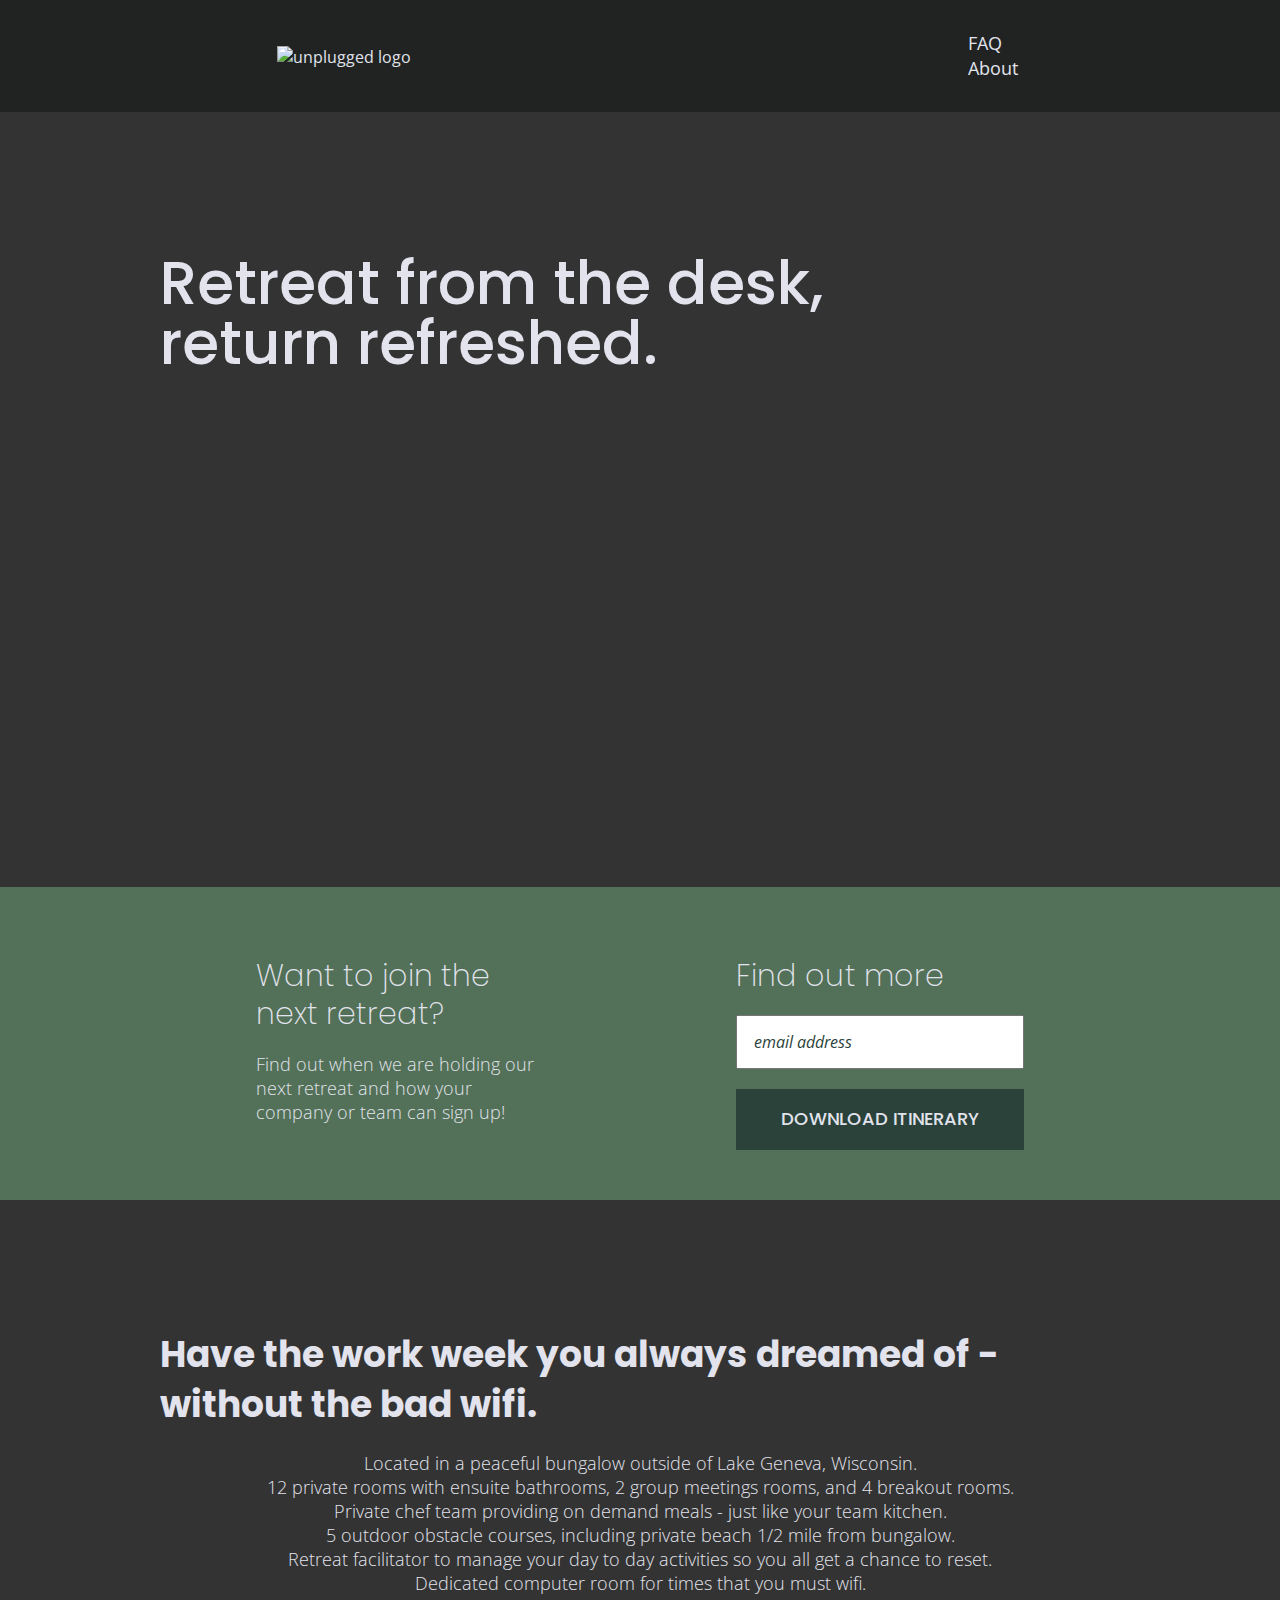
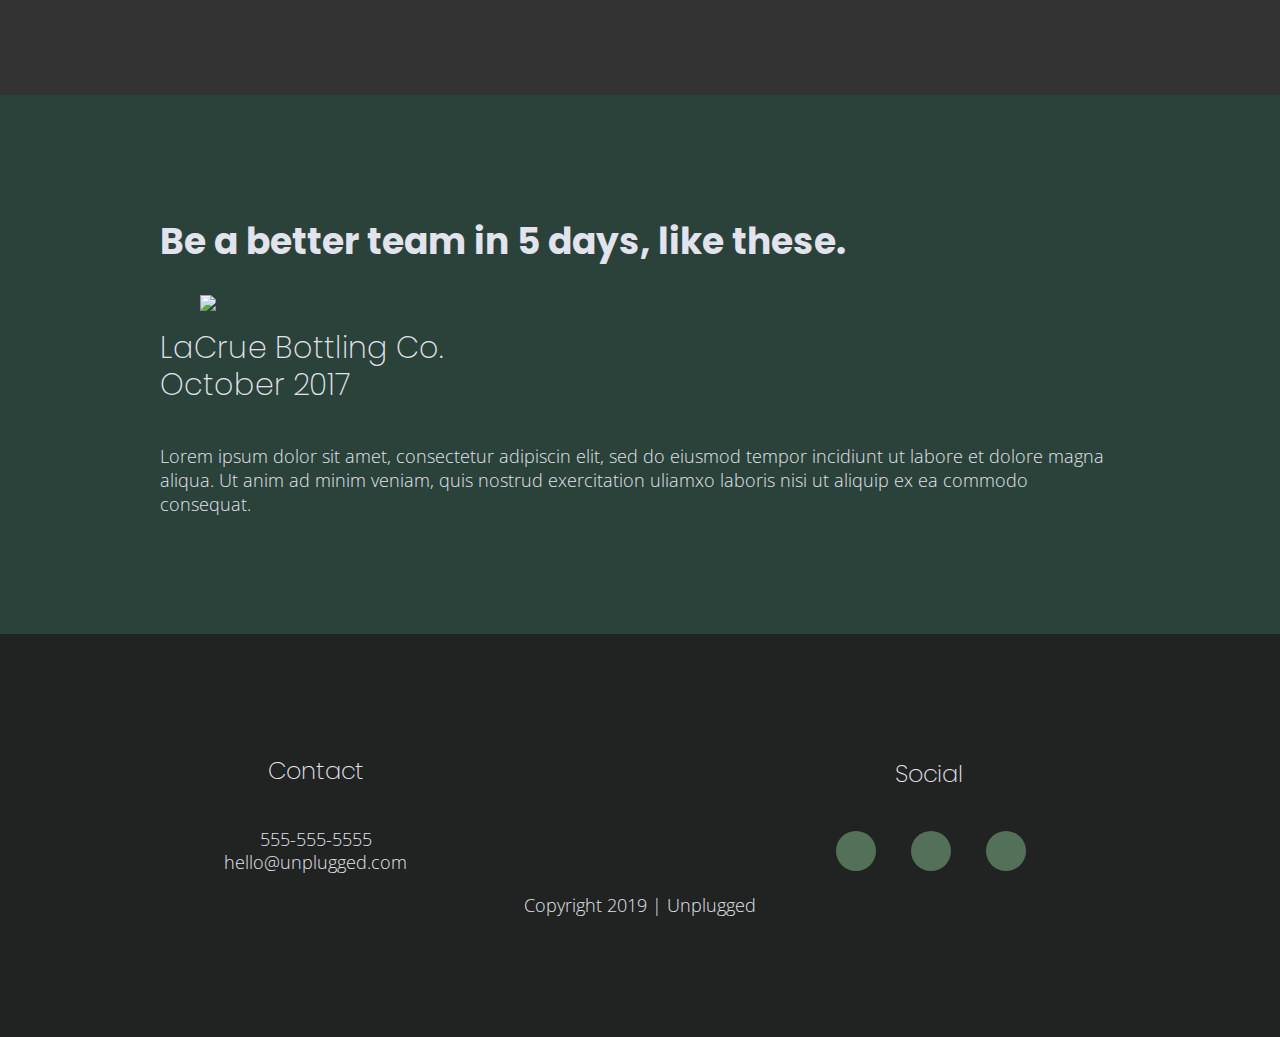
==== commit ae572a89: "Added social icons" ====
--- a/index.html
+++ b/index.html
@@ -155,9 +155,9 @@
 		<div class="social">
 			<h4>Social</h4>
 			<div class="social-icons">
-				<p><a href="https://www.facebook.com/yoursite" target="_blank"><img src="img/facebook-icon.png" alt="facebook logo"></a></p>
-					<p><a href="https://www/twitter.com/yoursite" target="_blank"><img src="img/twitter-icon.png" alt="twitter logo"></a></li>
-					<p><a href="https://www.instagram.com/yoursite" target="_blank"><img src="img/instagram-icon.png" alt="instagram logo"></a></p>
+				<p><a href="https://www.facebook.com/yoursite" target="_blank"><i class="fab fa-facebook"></i></a></p>
+					<p><a href="https://www/twitter.com/yoursite" target="_blank"><i class="fab fa-twitter"></i></a></li>
+					<p><a href="https://www.instagram.com/yoursite" target="_blank"><i class="fab fa-instagram"></i></a></p>
 			</div>
 		</div>
 	</div>
--- a/css/main.css
+++ b/css/main.css
@@ -244,6 +244,15 @@
   display: flex;
   justify-content: center;
   align-items: center;
+  background-color: #527158;
+  border-radius: 50%;
+  height: 40px;
+  width: 40px;
+}
+
+footer i {
+	height: 20px;
+	width: 20px;
 }
 
 footer .contact {
@@ -736,6 +745,15 @@
        footer .copyright {
            width: 100%;
        }
+	   
+	   footer .social-icons p {
+		   margin-left: 35px;
+		   
+	   }
+	   
+	   footer .social-icons {
+		   margin-right: 30px;
+	   }
 	   /*-------------------FAQ PAGE--------------*/
    
 	   .faq-content {
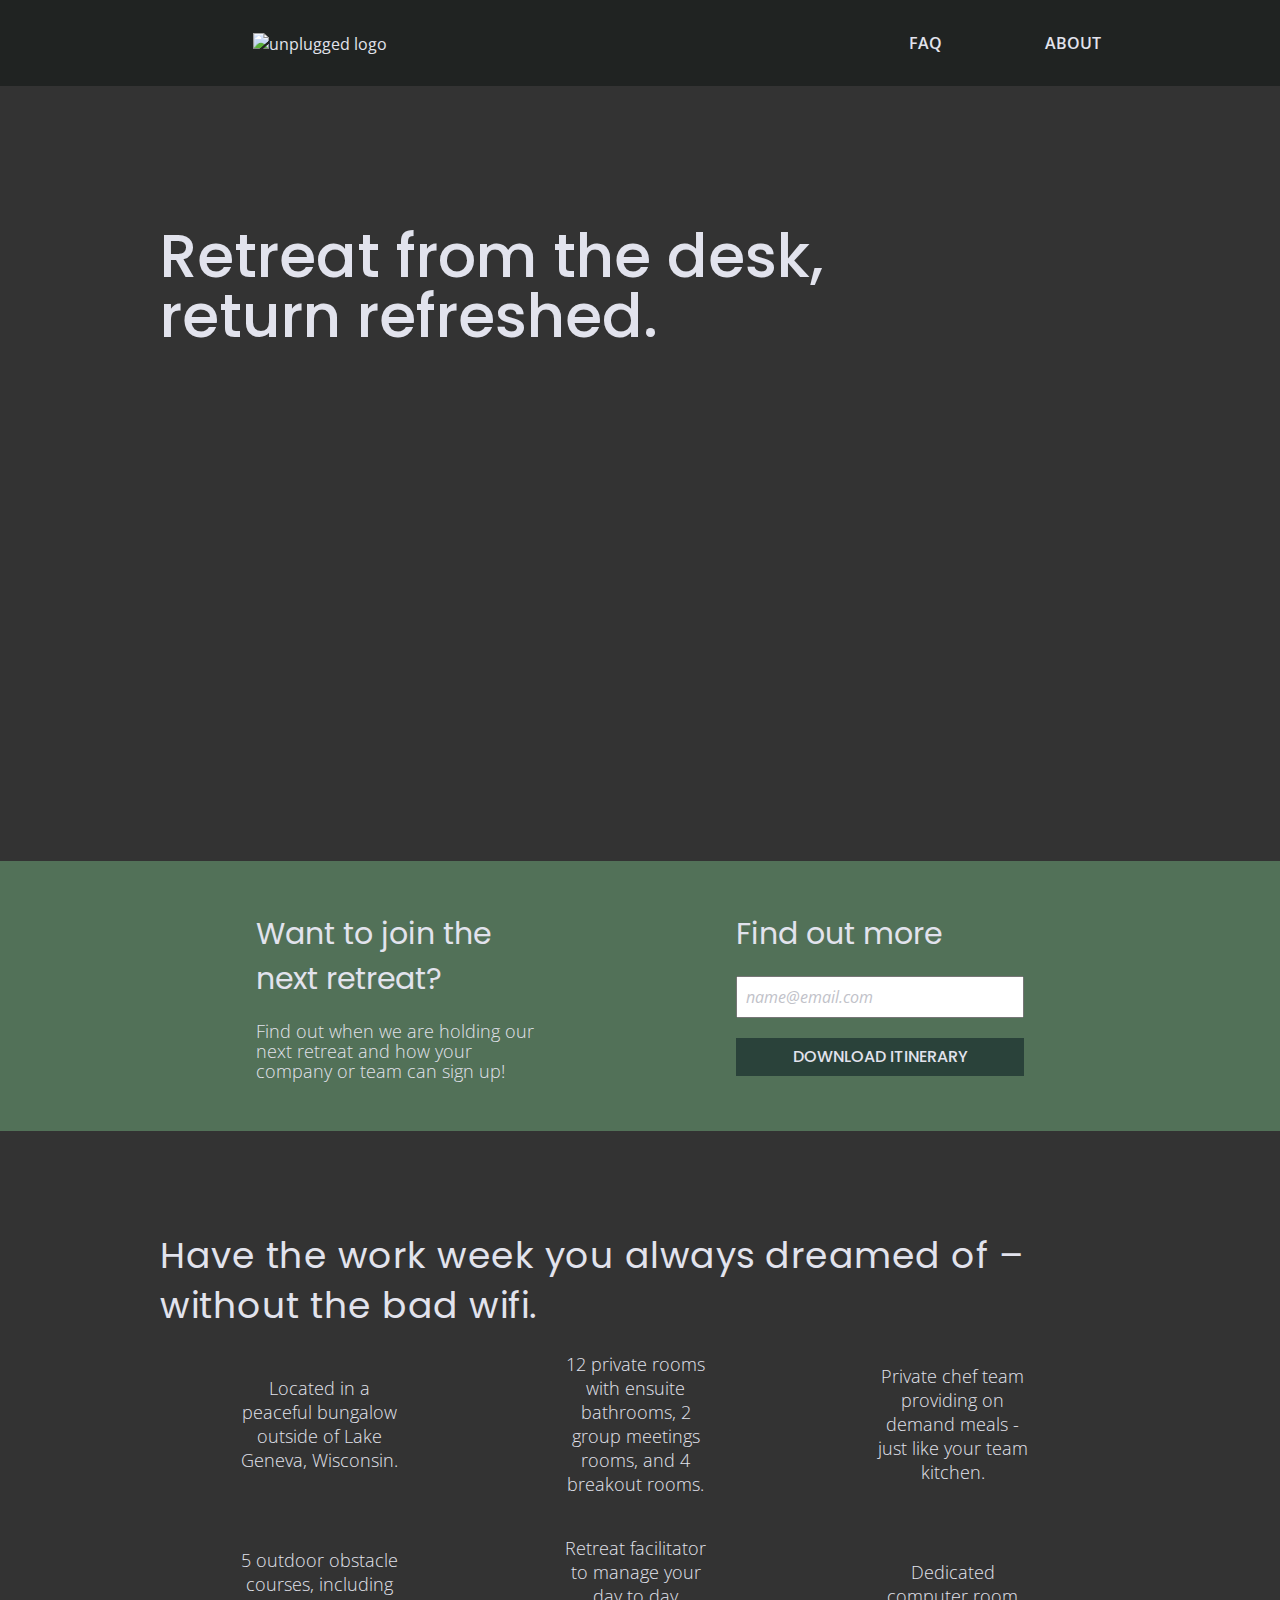
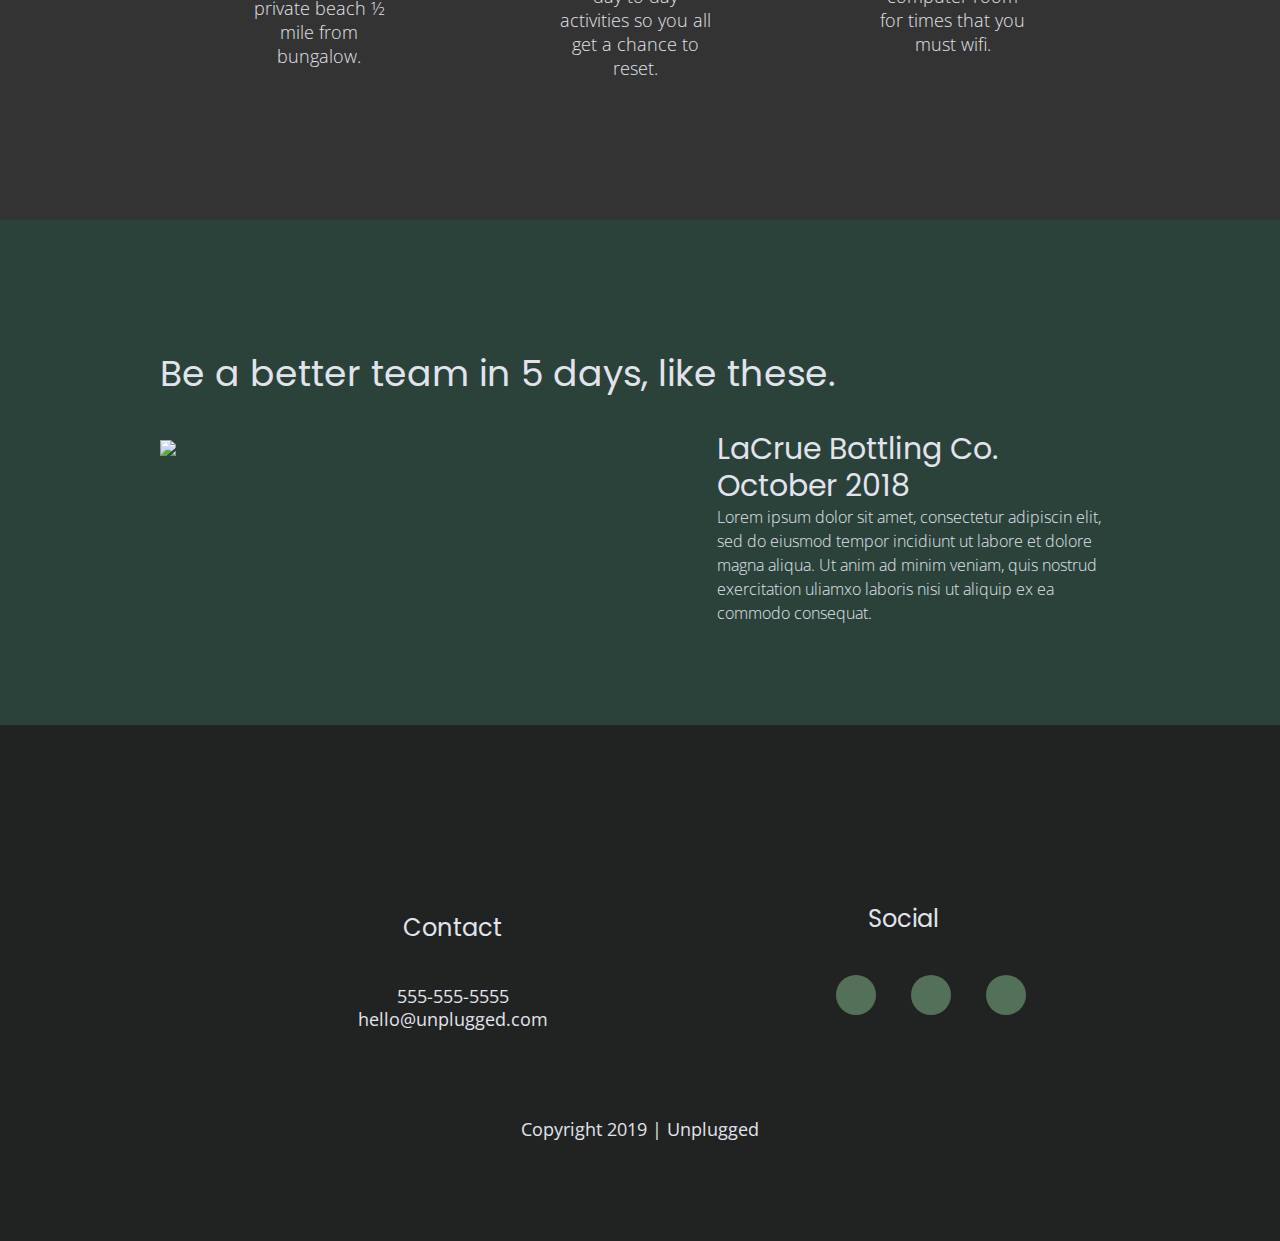
==== commit a4eef1c5: "Updated all screen size css" ====
--- a/index.html
+++ b/index.html
@@ -19,6 +19,14 @@
 
   <meta name="theme-color" content="#fafafa">
   <link href="https://fonts.googleapis.com/css?family=Open+Sans:400,700|Poppins:500,700" rel="stylesheet">
+  
+  <link href="https://fonts.googleapis.com/css2?family=Poppins:wght@300&display=swap" rel="stylesheet">
+  
+  <link href="https://fonts.googleapis.com/css2?family=Poppins:wght@300;400&display=swap" rel="stylesheet">
+  
+  <link href="https://fonts.googleapis.com/css2?family=Open+Sans:wght@300&display=swap" rel="stylesheet">
+  
+  <link href="https://fonts.googleapis.com/css2?family=Open+Sans:wght@600&display=swap" rel="stylesheet">
 </head>
   <!--[if IE]>
     <p class="browserupgrade">You are using an <strong>outdated</strong> browser. Please <a href="https://browsehappy.com/">upgrade your browser</a> to improve your experience and security.</p>
@@ -27,18 +35,22 @@
   <!-- Add your site or application content here -->
 <body>
 	<header>
-		<div class=content-wrapper>
+		<div class="content-wrapper">
 			
 			<figure>
 				<a href="#"><img src="img/logo.png" alt="unplugged logo"></a>
 				</figure>
+				
+			</div>
 			
 				<div class="header-divider"></div>
+				
+				<div id="nav" class="content-wrapper" >
 				<nav>
 					<ul>
 						<li><a href="faq/index.html" target="_blank">FAQ</a></li>
 						<li><a href="about/index.html" target="_blank">About</a></li>
-					<ul>
+					</ul>
 				</nav>
 			</div>
 	</header>
@@ -62,7 +74,7 @@
 				
 				<div class="form-description">
 					<h3>Want to join the next retreat?</h3>
-						<p>Find out when we are holding our next retreat and how your company or team can sign up!</p>
+						<p>Find out when we are holding our next retreat and how your<br> company or team can sign up!</p>
 						
 						
 					
@@ -70,7 +82,7 @@
 				
 				<div class="form">
 					<h3>Find out more</h3>
-					<input type="text" name="name" value="email address">
+					<input type="text" name="name" value="name@email.com">
 					<input type="button" value="Download Itinerary">
 				</div>
 			</aside>
@@ -79,7 +91,7 @@
 		<section class="features">
 				  <div class="content-wrapper">
 				    <!-- Add your Features content here -->
-					<h2>Have the work week you always dreamed of - without the bad wifi.</h2>
+					<h2>Have the work week you always dreamed of – without the bad wifi.</h2>
 				  	<article>
 				      <p class="fontawesome-icon">	
 <i class="fas fa-campground"></i></p>
@@ -98,7 +110,7 @@
 				  
 				  	<article>
 				      <p class="fontawesome-icon"><i class="fas fa-shoe-prints"></i></p>
-				      <p class="features-items">5 outdoor obstacle courses, including private beach 1/2 mile from bungalow.</p>
+				      <p class="features-items">5 outdoor obstacle courses, including private beach &frac12; mile from bungalow.</p>
 				  </article>
 				  
 				  	<article>
@@ -122,16 +134,17 @@
 		  <div class="content-wrapper">
 			  
 			 <h2> Be a better team in 5 days, like these.</h2>
-			 
+			  <article>
 			 <figure>
 				 <img src="img/lacrue.jpg">
 				 
 			 </figure>
-			 
-			 <h3>LaCrue Bottling Co.<br>October 2017</h3>
-			 <br>
+			<div>
+			 <h3>LaCrue Bottling Co. October 2018</h3>
+	
 			 <p>Lorem ipsum dolor sit amet, consectetur adipiscin elit, sed do eiusmod tempor incidiunt ut labore et dolore magna aliqua. Ut anim ad minim veniam, quis nostrud exercitation uliamxo laboris nisi ut aliquip ex ea commodo consequat.</p>
-		 
+		 </div>
+		 </article>
 		  </div>
 		</section>
 		
--- a/css/main.css
+++ b/css/main.css
@@ -142,7 +142,7 @@
 p {
 	line-height: 1.285em;
 	font-size: .875em;
-	font-weight: 100;
+	font-weight: 400;
 }
  
 img {
@@ -195,10 +195,12 @@
 	background: #3a3a3a; 
 	width: 100%;
 	height: 1px;
-	margin: 10px 0 20px 0;
-}
-
-header .nav {
+	margin-bottom: 15px;
+	padding: 0;
+}
+
+
+header nav {
 	width: 60%;
 	font-size: 1.125em;
 	font-weight: 700;
@@ -211,17 +213,19 @@
 	
 }
 
-header .nav ul {
+header nav ul {
 	display: flex;
 	justify-content: space-around;
 	width: 100%;
+	margin: 0;
+	padding: 0;
 	
 
 }
 
 header nav li {
 	font-size: 1.125em;
-	
+	font-weight: 600;
 }
 
 footer {
@@ -233,11 +237,13 @@
 	display: flex;
 	justify-content: space-around;
 	align-items: center;
+	width: 60%;
+	margin: 0 65px;
 }
 
 .footer .content-wrapper {
 	width: 55%;
-	margin: 50px 0;
+	margin-bottom: 50px 0;
 }
 
 footer .social-icons p {
@@ -248,11 +254,14 @@
   border-radius: 50%;
   height: 40px;
   width: 40px;
+  
+
 }
 
 footer i {
-	height: 20px;
-	width: 20px;
+	font-size: 1.375em;
+margin: 0;
+padding: 0;
 }
 
 footer .contact {
@@ -261,7 +270,7 @@
 }
 
 footer h4 {
-	font-weight: 200;
+	font-weight: 400;
 }
 
 footer p {
@@ -274,10 +283,12 @@
 footer .social,
 .copyright {
 	text-align: center;
-}
+	align-items: center;
+}
+
 
 footer .copyright {
-	margin: 20px 0;
+	margin-top: 45px;
 }
 /* -------------------- Mobile Styles - Homepage -------------------- */
 
@@ -289,12 +300,23 @@
 
 
 header figure {
-    width: 60%;
+    width: 66%;
     display: flex;
     justify-content: center;
     align-items: center;
     flex-flow: row wrap;
 
+}
+
+.contact {
+  width: 45%;
+  background-image: url('../img/gallery2.jpg');
+  background-size: cover;
+  margin-top: 3%;
+  padding: 5% 5%;
+
+ 
+ 
 }
 
 
@@ -328,6 +350,34 @@
 		background-color: #527158;
 }
 
+
+aside .form-description {
+	width: 100%;
+}
+
+aside .form-description h3 {
+	line-height: 1.875em;
+	font-family: 'Poppins', sans-serif;
+	font-weight: 400;
+
+}
+
+aside .form-description p {
+	line-height: 1.25em;
+	font-weight: 300;
+	
+}
+
+
+aside .form-description h3,
+p {
+	margin: 0;
+	padding: 0;
+
+	
+}
+	
+
 aside .form {
 	margin-top: 30px;
 }
@@ -345,13 +395,28 @@
 }
 
 .features h2 {
-	margin-bottom: 60px;
+	margin-bottom:60px;
+	margin-top: 0;
+	font-weight: 400;
+	padding: 0;
+	letter-spacing: .5px;
+
+	
 }
 
 .features .article {
 	width: 63%;
 	margin: 30px 0;
 }
+
+
+
+.features i {
+	font-size: 3.75em;
+    margin-bottom: 40px;
+
+}
+
 
 
 .features  .features-items {
@@ -359,11 +424,22 @@
 	justify-content: center;
 	align-items: center;
 	flex-flow: row wrap;
+	margin: 0 50px;
+	padding-bottom: 40px;
 }
 
 .features p {
 	text-align: center;
-}
+	width: 50%;
+	padding: 0 30px;
+	font-weight: 300;
+	margin: 0 50px;
+
+	
+}
+
+
+
 
 /*--------REVIEWS-----*/
 
@@ -374,17 +450,33 @@
 	flex-flow: row wrap;
 }
 
+.reviews figure {
+	width: 100%;
+	display: flex;
+	justify-content: center;
+	flex-flow: row wrap;
+	margin: 10px 0;
+	
+}
 
 
 .reviews h2 {
 	margin-bottom: 40px 0;
-	line-height: 1;
+	font-weight: 400;
+	width: 90%;
 }
 .reviews h3 {
 	width: 55%;
 	margin: 20px 0;
-}
-
+	font-weight: 400;
+}
+
+.reviews p {
+	font-size: 1em;
+	width: 100%;
+	line-height: 1.5em;
+	font-weight: 100;
+}
 
 /*==================================================
 =============FAQ PAGE ===============*/
@@ -409,13 +501,24 @@
 .faq h2 {
 	margin-bottom: 40px;
 	line-height: 1;
+	font-weight: 400;
+	text-transform: capitalize;
 }
 
 .faq-content {
-	margin-bottom: 40px;
-}
-
-.faq-content h4 {
+	font-weight: 400;
+}
+
+.faq h4 {
+	line-height: 1.333;
+	font-weight: 400;
+	margin-bottom: 14px;
+}
+
+.faq p {
+	font-weight: 300;
+	width: 90%;
+	margin: 0;
 	line-height: 1.333;
 }
 
@@ -433,8 +536,8 @@
 }
 
 .mission h1 {
-	padding: 40px 0;
-	font-weight:200;
+	padding-bottom: 0px;
+	font-weight:400;
 }
 
 
@@ -449,28 +552,32 @@
 
 .contact-section p {
 	margin: 0;
-}
-
-.contact-section h1 {
-	padding: 45px 0;
-	font-weight: 200;
+	font-weight: 300;
+	line-height: 1.333;
+
 }
 
 .contact-section h2 {
-	font-weight: 100;
-}
+	font-weight: 400;
+	font-family: 'poppins';
+	width: 100%
+}
+
+.contact-section h3 {
+	font-weight: 400;
+}
+
 
 /*---------MAP------------*/
 
-.map figure {
-	width: 100%;
+.map-wrapper {
 	height: 0;
-	padding-bottom: 125%;
+	padding-bottom: 75%;
 	overflow: hidden;
 	position: relative;
 }
 
-.map iframe {
+.map-wrapper iframe {
 	width: 100%;
 	height: 100%;
 	position: absolute;
@@ -573,7 +680,7 @@
 input[type=text] {
   box-sizing: border-box;
   width: 100%;
-  color: #2a423a;
+  color: #c1c2c9;
   font-style: italic;
   padding: 1em;
 }
@@ -621,30 +728,38 @@
     /* Header */
  
        header {
-		   
 		   justify-content: space-around;
 		   padding: 33px 0;
+		  
        }
  
        header .content-wrapper {
-           width: 100%;
+           width: 50%;
 		   justify-content: space-between;
+		   flex-flow: column wrap;
        }
  
    	header figure {
-   	    width: 30%;
+   	    width: 60%;
    }	
  
  
        header nav {
-           width: 20%
-       }
+           width:30%;
+		   margin-left: 90px;
+       }
+	   
+	
  
  
        header nav ul {
 		   justify-content: space-between;
- 		  
-       }
+       }
+	   
+	   header nav ul li {
+		   font-size: .875em;
+	
+	   }
  
        .header-divider {
            display: none;
@@ -669,23 +784,62 @@
 		   display: flex;
 		   justify-content: space-between;
 		   flex-flow: row wrap;
+		   width: 100%;
+		  
        }
  
        aside .content-wrapper .form-description,
        aside .content-wrapper .form {        
            width: 40%;         
            margin: 0;
-       }
- 
+		  
+		   
+       }
+	   
+	   aside .form-description h3 {
+	   	margin-bottom: 20px;
+		line-height: 1.5em;
+	   }
+	   
+	
+	   aside .form-description  p {
+		   line-height: 20px;
+	   }
+	   
+	   .form h3 {
+		   line-height: 1.5em;
+		   font-weight: 400;
+		   margin-top: 0px;
+	   }
+ 
+ 	  .form input[type=text] {
+		  padding: .5em;
+		  line-height: .875em;
+ 	  }
+	 
+	 input[type=button] {
+		 padding: 10px 0;
+		 font-size: 1em;
+		
+	 }
+	 
+	 .form {
+		 
+	 }
        /* Features */
  
 	   .features h2 {
 		   margin-bottom: 20px;
 	   }
 	   
+	   .features .content-wrapper {
+		   display: flex;
+		   flex-flow: row wrap;
+	   }
+	   
 	   .features i {
 	   	font-size: 3.75em;
-	           margin-bottom: 40px;
+	    margin-bottom: 40px;
 	   }
  
        .features article {
@@ -694,6 +848,7 @@
 		   align-items: center;
 		   flex-flow: column wrap;
 		   flex-basis: 50%;
+		
        }
  
        .features .features-item-description {
@@ -701,25 +856,43 @@
        }
  
        /* Reviews */
-       .reviews article {
+        
+	  
+	   .reviews article{
  		  display: flex;
 		  justify-content: space-between;
-       }
+		 
+		
+       }
+	   
+
 	   
    	.reviews figure,
-	.reviews article div {
+	.reviews article div{
    		width: 49%;
+		
+	
    	}
+	
+	.reviews h2 {
+		width: 85%;
+	}
     
 	.reviews h3 {
 		width: 75%;
 		margin: 0;
 	}
+	
+	
+	
+	
+	
  
        /* Footer */
        footer .content-wrapper {
            width: 65%;
            margin: 100px 0;
+	
        }
     
        footer .footer-content {
@@ -744,7 +917,12 @@
  
        footer .copyright {
            width: 100%;
-       }
+		  
+       }
+	   
+	   footer .social-icons {
+		   margin: 0 50px;
+	   }
 	   
 	   footer .social-icons p {
 		   margin-left: 35px;
@@ -753,6 +931,10 @@
 	   
 	   footer .social-icons {
 		   margin-right: 30px;
+	   }
+	   
+	   footer .social-icons i {
+		   padding: 0 1em;
 	   }
 	   /*-------------------FAQ PAGE--------------*/
    
@@ -784,7 +966,13 @@
 	           align-items: center;
 			   padding-top: 20px;
 	       }
- 
+		   .mission-content h1 {
+			   font-size: 2.25em;
+			   line-height: 1.333em;
+			   margin: 0;
+		   }
+
+		   
 	       .mission-content p {
 	           width: 45%;
 	       }
@@ -892,7 +1080,7 @@
 	   About Page
 ========================================================================== */
 	    
-		.mission h2,
+		.mission h1,
 	    .contact-section .content-wrapper h2 {
 	        width: 95%;
 			font-size: 3em;
@@ -907,7 +1095,7 @@
 	    	
 		}
 		
-		.contact-content h4 {
+		.contact-content h3 {
 			font-size: 1.875em;
 		}
 		
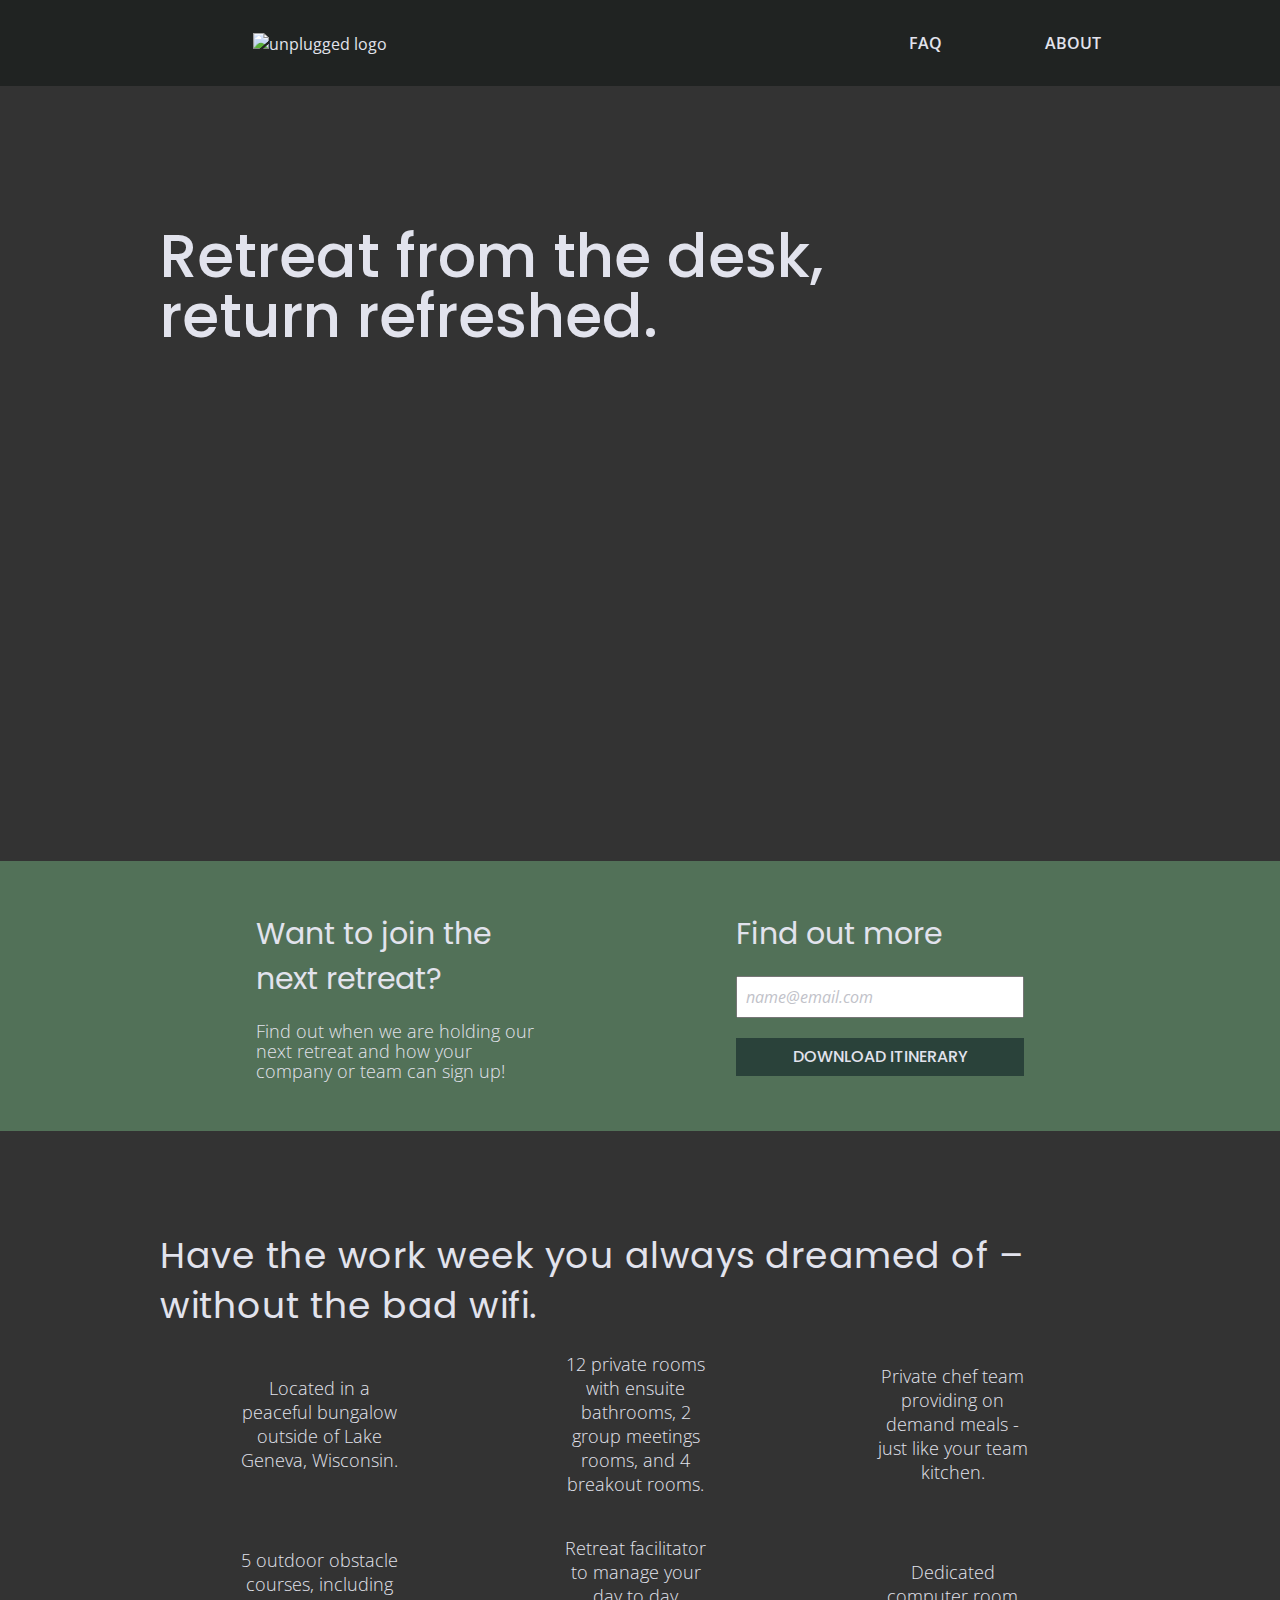
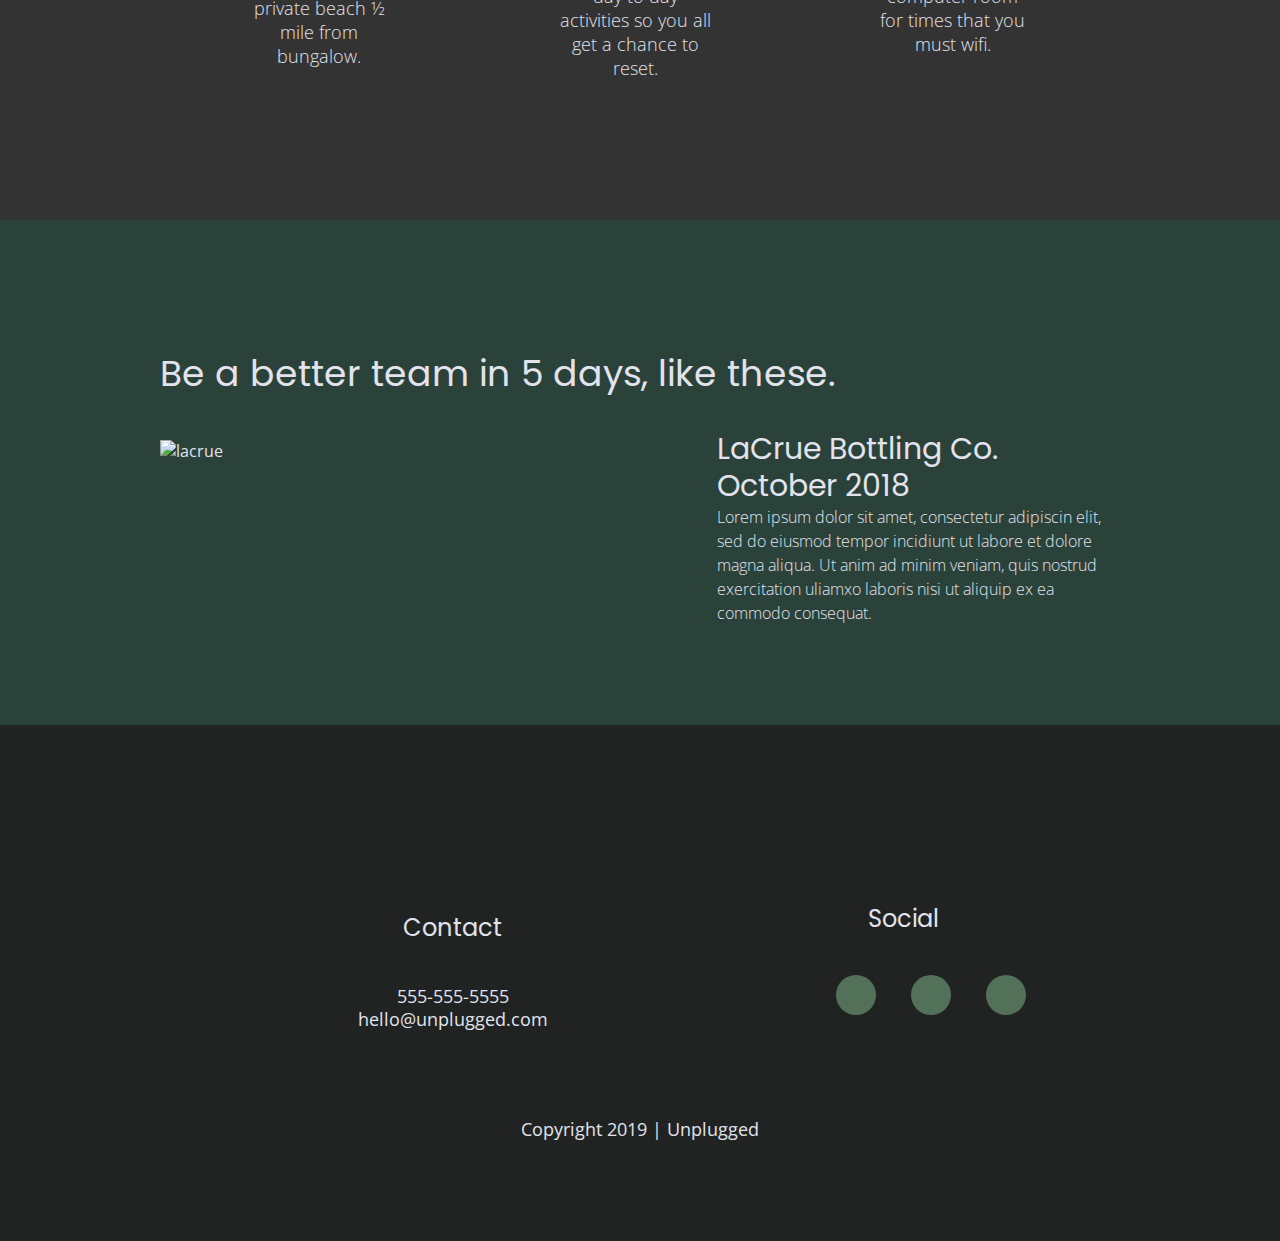
==== commit ed8aced5: "Validated code and fixed errors" ====
--- a/index.html
+++ b/index.html
@@ -18,7 +18,6 @@
    <script src="https://kit.fontawesome.com/49d16a4759.js" crossorigin="anonymous"></script>
 
   <meta name="theme-color" content="#fafafa">
-  <link href="https://fonts.googleapis.com/css?family=Open+Sans:400,700|Poppins:500,700" rel="stylesheet">
   
   <link href="https://fonts.googleapis.com/css2?family=Poppins:wght@300&display=swap" rel="stylesheet">
   
@@ -75,9 +74,7 @@
 				<div class="form-description">
 					<h3>Want to join the next retreat?</h3>
 						<p>Find out when we are holding our next retreat and how your<br> company or team can sign up!</p>
-						
-						
-					
+								
 				</div>
 				
 				<div class="form">
@@ -85,12 +82,12 @@
 					<input type="text" name="name" value="name@email.com">
 					<input type="button" value="Download Itinerary">
 				</div>
+			</div>
 			</aside>
 				
 				
 		<section class="features">
 				  <div class="content-wrapper">
-				    <!-- Add your Features content here -->
 					<h2>Have the work week you always dreamed of – without the bad wifi.</h2>
 				  	<article>
 				      <p class="fontawesome-icon">	
@@ -136,7 +133,7 @@
 			 <h2> Be a better team in 5 days, like these.</h2>
 			  <article>
 			 <figure>
-				 <img src="img/lacrue.jpg">
+				 <img src="img/lacrue.jpg" alt="lacrue">
 				 
 			 </figure>
 			<div>
@@ -156,8 +153,9 @@
 	<footer>
 		<div class="content-wrapper">
 		<div class="footer-content">
+		
 			<address class="contact">
-			<h4>Contact</h4>
+				<h4>Contact</h4>
 				<p>
 					555-555-5555<br>
 					hello@unplugged.com</p>
@@ -169,21 +167,19 @@
 			<h4>Social</h4>
 			<div class="social-icons">
 				<p><a href="https://www.facebook.com/yoursite" target="_blank"><i class="fab fa-facebook"></i></a></p>
-					<p><a href="https://www/twitter.com/yoursite" target="_blank"><i class="fab fa-twitter"></i></a></li>
+					<p><a href="https://www/twitter.com/yoursite" target="_blank"><i class="fab fa-twitter"></i></a></p>
 					<p><a href="https://www.instagram.com/yoursite" target="_blank"><i class="fab fa-instagram"></i></a></p>
 			</div>
 		</div>
-	</div>
 
+</div>
 			
 			<div class="copyright">
 				<p>Copyright 2019 | Unplugged</p>
 			</div>	
 	
+	</div>
 	</footer>	
-		
-		
-
 
   <script src="js/vendor/modernizr-3.8.0.min.js"></script>
   <script src="https://code.jquery.com/jquery-3.4.1.min.js" integrity="sha256-CSXorXvZcTkaix6Yvo6HppcZGetbYMGWSFlBw8HfCJo=" crossorigin="anonymous"></script>
